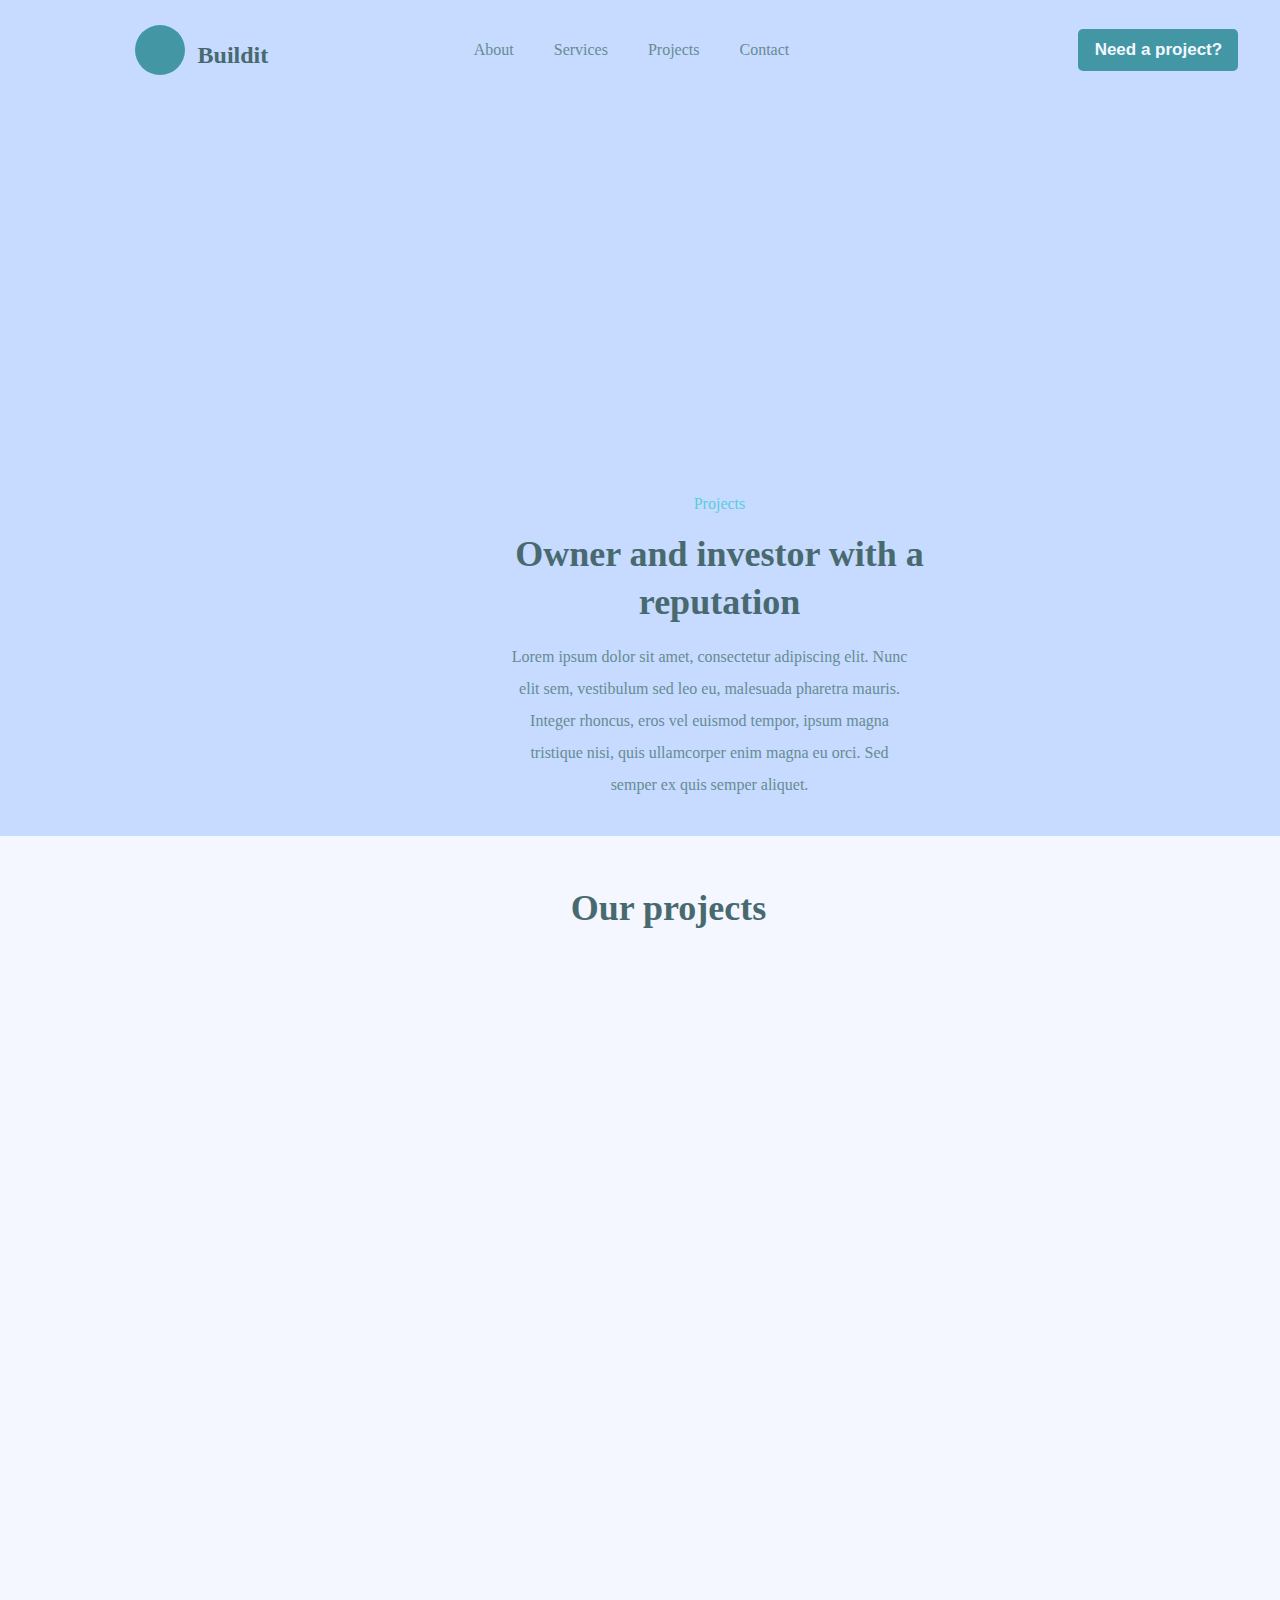
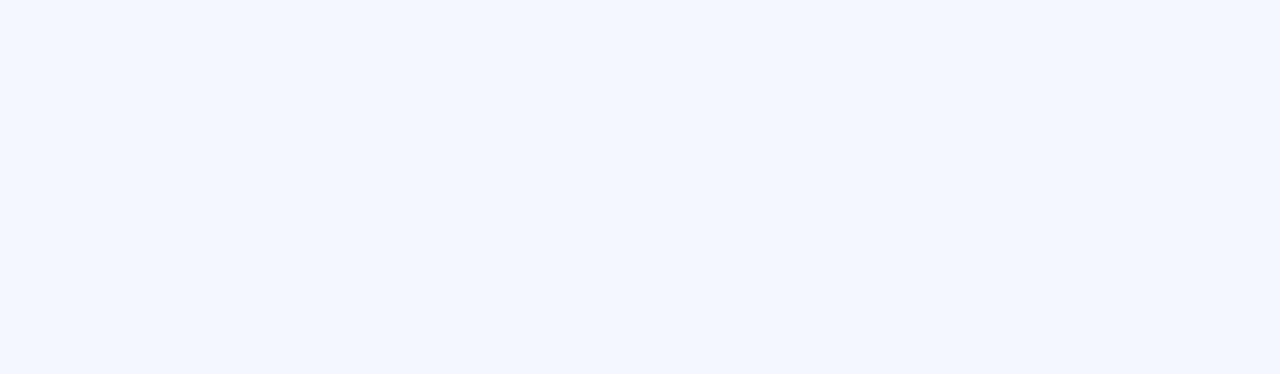
==== web-site1/projects.html @ 422b22b0 "mynewcommit" ====
<!DOCTYPE html>
<html lang="en">

<head>
    <meta charset="UTF-8">
    <meta http-equiv="X-UA-Compatible" content="IE=edge">
    <meta name="viewport" content="width=device-width, initial-scale=1.0">
    <title>projects</title>
    <link rel="stylesheet" href="style.css">
</head>



<body>



    <div class="bg2">
        <div class="bg3">
            
        </div>
        <header class="header2">
            <div class="logo">
                <div class="ball">
                    <h2>Buildit</h2>
                </div>
            </div>
            <nav>
                <ul>

                    <li><a href="./index.html">About</a></li>
                    <li><a href="#">Services</a></li>
                    <li><a href="#">Projects</a></li>
                    <li><a href="#">Contact</a></li>
                </ul>
            </nav>
            <button>
                <a href="#">
                    <h3>Need a project?</h3>
                </a>
            </button>
        </header>
        <div class="Hero2">
            <div class="imag2">

            </div>
        </div>

        <div class="text2">
            <h3>Projects</h3>
            
            <h2>Owner and investor with a <br> reputation</h2>
            <p>
                Lorem ipsum dolor sit amet, consectetur adipiscing elit. Nunc <br> elit sem,
                 vestibulum sed leo eu, malesuada pharetra mauris. <br> Integer  rhoncus, eros vel 
                 euismod tempor, ipsum magna <br> tristique nisi, quis 
                ullamcorper enim magna eu orci.  Sed <br>  semper ex quis semper aliquet.
            </p>
        </div>   
        <div class="bg6">
          <div class="projects">
            <h2>Our projects</h2>
          </div>
        </div>
    </div>







    <script src="./script.js"></script>
</body>

</html>
---- web-site1/style.css ----
*{ 
  margin: 0;
  padding: 0;
  box-sizing: border-box; 
  font-family: "poppins" sans-serif;
  list-style: none;
  text-decoration: none;
}

.bg{
 background: linear-gradient(42.43deg, #C6DBFF 0%, #E1EBFA 52.25%);
 width: 1440px;
height: 869px;
left: 1px;

}
header{
 height: 100px;
  background: white;
  display: flex;
  justify-content: space-around;
  align-items: center;
  background: linear-gradient(42.43deg, #C6DBFF 0%, #E1EBFA 52.25%);
 

}
.ball{
 width: 50px;
 height: 50px;
 background-color:rgba(67, 151, 164, 1) ;
 border-radius: 100%;
  padding: 8px;
  
  

}

.ball h2{
 margin: auto 55px;
  color:  rgba(72, 106, 111, 1);
  font-size: 24px;
  font-weight: 700;
  line-height: 44px;
  cursor: pointer;background: linear-gradient(42.43deg, #C6DBFF 0%, #E1EBFA 52.25%);

  

} 

ul{
 display: flex;
}

ul li a{
 
 padding: 0 20px;
 color:  rgba(103, 140, 146, 1);
 font-weight: 500;
 font-size: 16px;
 line-height: 32px;
 
 
 
}

header button{
  background: linear-gradient(0deg, #4397A4, #4397A4),
linear-gradient(104.26deg, rgba(67, 151, 164, 0.2) 0.88%, rgba(91, 204, 222, 0.2) 99.89%);
width:  160px;
height:  42px;
border-radius: 5px;
border: none;
cursor: pointer;
margin-right: 66px;

}


header button h3{
 
font-size: 17px;
font-weight: 700;
color: rgba(244, 247, 255, 1);
line-height: 22px;

}

.Hero{
 display: block;
 width:  200px;
height:  229px;
top: 44px;
left: 120px;
padding: 20px;
gap: 60px;

}



.Hero .imags .img-1 {
 width: 400px;
 height: 420px;
 border-radius: 20px;
 margin-top: 10px;
 margin-left: 70px;
   

 

}

.Hero .imags .img-2{
 position: absolute;
 width: 220px;
 height: 285px;
 top: 278px;
 left: 392px;
 margin-top: 200px;
 border-radius: 20px;
 
}

.imags{
 margin-top: 100px;
}

.text{
 width: 570px;
 height: 432px;
 margin: auto 650px;
 position: absolute;
 
 
}
.text h3{
 height: 32px;
 font-weight: 500;
 font-size: 16px;
 line-height: 23px;
 color: rgba(91, 204, 222, 1);

}

.text h2{
 
 font-weight: 700;
 font-size: 36px;
 line-height: 48px;
 color: rgba(72, 106, 111, 1);
 margin-top: 10px;
 

 
 
}

.text p {
 width: 480px;
 height: 224px;
 font-weight: 500;
 font-size: 16px;
 line-height: 32px;
 color: rgba(103, 140, 146, 1);
 margin-top: 15px;
 
 
}



.bg4{
  width: 1440px;
height: 270px;
top: 869px;
left: 1px;
background-color: #fff;


}

.logos .logo5{
  margin-right: 90px;
  
}

.bg5{
  width: 1440px;
height: 1738px;
top: 1738px;
left: 1px;
background: rgba(225, 235, 250, 1);

}

.team{
  width:  (200px);
height:  (524px);
top: 1821px;
left: 120px;
gap: 40px;

}





.texts{
  width: 507px;
  height: 84px;
  gap: 4px;
  margin: auto;
  margin-top: 10px;
  
}

.texts h3{
  font-weight: 500;
  font-size: 16px;
  line-height: 80px;
  text-align: center;
  color: rgba(91, 204, 222, 1);

    
}

.texts  h2{
  font-weight: 700;
  font-size: 36px;
  line-height: 30px;
  text-align: center ; 
 color: rgba(72, 106, 111, 1);
}


.cards{
  width:  (1,200px);
height: (1,170px);
margin-top: 120px;                                                                    


}

.cards .row{
  display: flex;
  justify-content: center;
  width:  (1,020px);
height:  (390px);
padding: 20px;
gap: 40px;

}

.card1{
  width: 300px;
  height: 350px;
  box-shadow: 0px 30px 60px 0px rgba(59, 130, 246, 0.25);

}

.img-card1{
  width: 300px;
  height: 260px;
  top: 3px;
  border-radius: 5px 5px 0px 0px;
}

.card2{
  width: 300px;
  height: 350px;
  box-shadow: 0px 30px 60px 0px rgba(59, 130, 246, 0.25);

}

.img-card2{
  width: 300px;
  height: 260px;
  top: 3px;
  border-radius: 5px 5px 0px 0px
}


.card3{
  width: 300px;
  height: 350px;
  box-shadow: 0px 30px 60px 0px rgba(59, 130, 246, 0.25);
}


.img-card3{
  width: 300px;
  height: 260px;
  top: 3px;
  border-radius: 5px 5px 0px;
}

.text-card1{
  width: 300px;
  height: 87px;
  top: 263px;
  padding: 20px;
  gap: 5px;
}

.text-card1 h3{
  width: 214px;
  height: 20px;
  font-weight: 700;
  font-size: 16px;
  line-height: 22px;
  color: rgba(72, 106, 111, 1);
}

.text-card1  h4 {
  width: 260px;
  height: 20px;
  font-weight: 500px;
  font-size: 16px;
  line-height: 32px; 
  color: rgba(103, 140, 146, 1);
}

.text-card2{
  width: 300px;
  height: 87px;
  top: 263px;
  padding: 20px;
  gap: 5px;

}

.text-card2 h3{
  width: 214px;
  height: 20px;
  font-weight: 700;
  font-size: 16px;
  line-height: 22px;
  color: rgba(72, 106, 111, 1);
}

.text-card2 h4{
  width: 260px;
  height: 20px;
  font-weight: 500;
  font-size: 16px;
  line-height: 32px;
  color:rgba(103, 140, 146, 1);
}

.text-card3{
  width: 300px;
  height: 87px;
  top: 265px;
  padding: 20px;
  gap: 5px;
}

.text-card3 h3{
  width: 214px;
  height: 20px;
  font-weight: 700;
  font-size: 16px;
  line-height: 22px;
  color:  rgba(72, 106, 111, 1);

}

.text-card3 h4{
  width: 260px;
  height: 20px;
  font-weight: 500px;
  font-size: 16px;
  line-height: 32px;
  color: rgba(103, 140, 146, 1);
}




.cards .row2{
  display: flex;
  justify-content: center;
  width:  (1,020px);
height:  (390px);
padding: 20px;
gap: 40px;

}


.card4{
  width: 300px;
height: 350px;
box-shadow: 0px 30px 60px 0px rgba(59, 130, 246, 0.25);


}

.img-card4{
  width: 300px;
  height: 260px;
  top: 3px;
  border-radius: 5px 5px 0px 0px;  

  
}

.text-card4 h3{
width: 214px;
height: 20px;
font-weight: 700;
font-size: 16px;
 line-height: 22px;
 color: rgba(72, 106, 111, 1);
 padding: 10px;
}


.text-card4 h4{
  width: 260px; 
  height: 20px;
  font-weight: 500;
  font-size: 16px;
  line-height: 32px;
  color:rgba(103, 140, 146, 1) ;
  padding: 10px;
}


.card5{
  width: 300px;
  height: 350px;
  box-shadow: 0px 30px 60px 0px rgba(59, 130, 246, 0.25);

}

.img-card5{
  width: 300px;
  height: 260px;
  top: 3px;
  border-radius: 5px 5px 0px 0px;
}

.text-card5 h3{
  width: 214px;
  height: 20px;
  font-weight: 700;
  font-size: 16px;
  line-height: 22px;
    color: rgba(72, 106, 111, 1);
    padding: 10px;

}


.text-card5 h4{
  width: 260px;
  height: 20px;
  font-weight: 500;
  font-size: 16px;
  line-height: 32px;
  color: rgba(103, 140, 146, 1);
  padding: 10px;
}


.card6{
  width: 300px;
  height: 350px;
  box-shadow: 0px 30px 60px 0px rgba(59, 130, 246, 0.25);

}



.img-card6{
  width: 300px;
  height: 260px;
  top: 3px;
  border-radius: 5px 5px 0px 0px;  

  
}


.text-card6 h3{
  width: 214px;
  height: 20px;
  font-weight: 700;
  font-size: 16px;
  line-height: 22px;
    color: rgba(72, 106, 111, 1);
    padding: 10px;
}

.text-card6 h4{
  width: 260px;
  height: 20px;
  font-weight: 500;
  font-size: 16px;
  line-height: 32px;
  color: rgba(103, 140, 146, 1);
  padding: 10px
}






.row3{
  display: flex;
  justify-content: center;
  width: (700px);
height:  (690px);
padding: 20px;
gap: 40px;

}


.card7{
  width: 300px;
  height: 350px;
  box-shadow: 0px 30px 60px 0px rgba(59, 130, 246, 0.25);

}


.img-card7{
  width: 300px;
  height: 260px;
  top: 3px;
  border-radius: 5px 5px 0px 0px;  

}

.text-card7 h3{

width: 214px;
  height: 20px;
  font-weight: 700;
  font-size: 16px;
  line-height: 22px;
    color: rgba(72, 106, 111, 1);
    padding: 10px;
}

.text-card7 h4{
  width: 260px;
  height: 20px;
  font-weight: 500;
  font-size: 16px;
  line-height: 32px;
  color: rgba(103, 140, 146, 1);
  padding: 10px
}



.card8{
  width: 300px;
  height: 350px;
  box-shadow: 0px 30px 60px 0px rgba(59, 130, 246, 0.25);

}

.img-card8{
  width: 300px;
  height: 260px;
  top: 3px;
  border-radius: 5px 5px 0px 0px; 
}

.text-card8 h3{
  width: 214px;
  height: 20px;
  font-weight: 700;
  font-size: 16px;
  line-height: 22px;
    color: rgba(72, 106, 111, 1);
    padding: 10px;
}

.text-card8 h4{
  width: 260px;
  height: 20px;
  font-weight: 500;
  font-size: 16px;
  line-height: 32px;
  color: rgba(103, 140, 146, 1);
  padding: 10px
}


.card9{
  width: 300px;
  height: 350px;
  box-shadow: 0px 30px 60px 0px rgba(59, 130, 246, 0.25);

}

.img-card9{
  width: 300px;
  height: 260px;
  top: 3px;
  border-radius: 5px 5px 0px 0px; 
}


.text-card9{
  width:  (300px);
height:  (87px);
top: 263px;
padding: 20px;
gap: 5px;

}

.text-card9 h3{
  width: 214px;
  height: 20px;
  font-weight: 700;
  font-size: 16px;
  line-height: 22px;
    color: rgba(72, 106, 111, 1);
    

}

.text-card9 h4{
  width: 260px;
  height: 20px;
  font-weight: 500;
  font-size: 16px;
  line-height: 32px;
  color: rgba(103, 140, 146, 1);
 
}


.cat{
  width: 1200px;
  height: 190px;

}


.text-cat h2{
  width: 680px;
  height: 48px;
  top: 77px;
  font-weight: 700;
  font-size: 36px;
  line-height: 280px;
  color: rgba(72, 106, 111, 1);
  margin-left: 47px;
 
  
}

.buttons{
  display: flex ;
  justify-content: flex-end;
  text-align: center;
  margin-top: 20px;
 cursor: pointer;
  
}

.line{
  width: 1200px;
  height: 1px;
  margin-left: 30px;
  opacity: 80%;
  background: rgba(103, 140, 146, 1);
}


.btn1{
  width: 240px;
  height: 52px;
  background: rgba(67, 151, 164, 1);
  border-radius: 3px;
  border: none;
  margin-top: 50px;
  cursor: pointer;


}

.btn1 h3{
  width: 229px;
  height: 22px;
  font-weight: 700;
  font-size: 16px;
  line-height: 22px;
  text-align: center;
   color: #fff;

}





.btn2{
  width: 181px;
  height: 52px;
  border-radius: 3px;
  border: none;
  background:rgba(198, 219, 255, 1) ;
  margin: 30px;
  margin-top: 50px;
  cursor: pointer;
 
}

.btn2 h3{
  width: 42px;
  height: 22px;
  font-weight: 700;
  font-size: 16px;
color: rgba(72, 106, 111, 1);

 margin: auto ;
  
}

.line2{
  width: 1200px;
  top: 189px;
  height: 1px;
  opacity: 80%;
  background: rgba(103, 140, 146, 1);
  margin-left: 30px;
  margin-top: 181px;
}



footer{
  width: 1200px;
  height: 256px;
  top: 3565px;
  left: 120px;
}



.text-inputs{
  width: 1440px;
  height: 434px;
  background: linear-gradient(0deg, #486A6F, #486A6F),
  linear-gradient(84.81deg, rgba(72, 106, 111, 0.2) 0%, rgba(67, 151, 164, 0.2) 100%);
  
}

.text-input1{
  width: 155px;
  height: 44px;
 text-align: left;
  font-size: 24px;
  font-weight: 700;
  line-height: 192px;
  color: rgba(244, 247, 255, 1);
  margin-left: 90px;
}


.button-container{

  display: flex;
  justify-content: center;
  align-items: center;
  width: 140px;
  height: 167px;
  top: 158px;
  left: 349px;
  gap: 20px;

  
}

.button-container .button1{

  width: 40px;
  height: 40px;
  border-radius: 6px;
  background: rgba(103, 140, 146, 1);
  border: none;
  margin-top: 190px;
  margin-left: 204px;
  cursor: pointer;
 

  

  
}


.button-container .button2{
  width: 40px;
  height: 40px;
  border-radius: 6px;
  background: rgba(103, 140, 146, 1);
  border: none;
  margin-top: 184px;
  cursor: pointer;
 
  

  
}


.button-card{
  width: 42px;
  height: 1px;
  top: 8px;
  left: 8px;
  line-height: 25px;
  padding-left: 12px;
 
  

}

.vector1-card1 {
  width: 20px;
  height: 20px;
  top: 2px;
  left: 2px;
  border-radius: 2px;
 
  
 
}


.vector2-card1{
  width: 0.01px;
top: 6.5px;
left: 17.5px;
line-height: 10px;
  
}

.button-card .vector3{
 
top: 6.5px;
left: 17.5px;
border: 2px;
margin-bottom: 6px;
margin-right: 7px;
margin-top: 4px;



}


.Container{
  width: 24px;
  height: 24px;
  top: 8px;
  left: 8px;
 
}


.vector-button2{
 width: 11px;
  height: 20px;
  border-radius: 2px;
  margin-left: 12px;
  margin-top: 10px;
  margin-right: 71px;
}


.text-input-container{
  width: 852px;
  height: 216px;
  margin: auto 100px;
  margin-left: 40px;
  margin-top: 60px;
  

}

.text-input2{
  width: 852px;
  height: 178px;
  top: 38px;
  left: 347px;
  display: flex;
  justify-content: space-between;
 
  
  
 
}


.text-input2 a{
  color: rgba(244, 247, 255, 1);
     text-align: center;
} 

.paraghrap-container1 {
  width: 248px;
  height: 178px;
  top: 38px;
  left: 951px;

}

.paraghrap-container1 p a{
  width: 68px;
  height: 32px;
  font-weight: 500;
  font-size: 16px;
  line-height: 32px;
  color: rgba(244, 247, 255, 1);
}

.paraghrap-container2{
  width: 124px;
  height: 108px;
  top: 38px;
  left: 695px;
  margin-left: 32px;

}


.paraghrap-container2 p a{
  width: 68px;
  height: 32px;
  font-weight: 500;
  font-size: 16px;
  line-height: 32px;
  color: rgba(244, 247, 255, 1);
}


.paraghrap-container3{
  width: 248px;
  height: 178px;
  top: 38px;
  left: 951px;
  margin-left: 103px;


}

.paraghrap-container3 p a{
  width: 248px;
  height: 64px;
  font-weight: 500;
  font-size: 16px;
  line-height: 32px;
}

.paraghrap-container3  h3{
  width: 248px;
  height: 64px;
  font-weight: 500;
  font-size: 16px;
  line-height: 32px;
  margin-top: 50px;
   
}

.text-devlop h3{
  width: 290px;
  height: 160px;
  top: 52px;
  font-weight: 500;
  font-size: 16px;
  line-height: 126px;
  color: rgba(244, 247, 255, 1);
  text-align: left;
  margin-left: 6px;
}   






/*projects*/




 
 
.bg2{

  
  background-image: url(file:///home/ero/web-site-works3/web-site1/folder-img/Bg.png) ;
  background-repeat: no-repeat;
 background-color: rgba(198, 219, 255, 1);
 opacity: 1.11;

  background-size: contain;
  


  width: 1439px;
  height: 869px;
  left: 1px;


 color: #C6DBFF;


  
 
}

.text2{
  width: 540px;
  height: 368px;
  padding: 20px;
  line-height: 48px;
  text-align: center;
  color: #486A6F;
  font-weight: 700;
  margin: auto;
}

.text2 h3{
  width: 500px;
  height: 32px;
  font-size: 16px;
  font-weight: 500;
  line-height: 32px;
  text-align: center;
  color: rgba(91, 204, 222, 1);
}

.text2 h2{
  width: 500px;
  height: 96px;
  font-size: 36px;
  font-weight: 700;
  line-height: 48px;
  text-align: center;
  margin-top: 10px;
}

.text2 p{
  width: 480px;
  height: 180px;
  font-weight: 500;
  font-size: 16px;
  line-height: 32px;
  text-align: center;
  color: rgba(103, 140, 146, 1);
  margin-top: 15px;
}
.header2{
  background: none;
  
}

.bg6{
  width: 1440px;
  height: 1138px;
  background: rgba(244, 247, 255, 1);


}


.projects{
  width:  (1,020px);
  height:  (1,860px);
  top: 947px;
  left: 208px;
  gap: 40px;
  
}


.projects  h2 {
  width: 507px;
  height: 48px;
  font-weight: 700;
  font-size: 36px;
  line-height: 144px;
  text-align: center;
  color: rgba(72, 106, 111, 1);
   margin-top: 30px;
   margin: auto 415px;
}

.Hero2{
  width:  200px;
height:  368px;
gap: 52px;

}
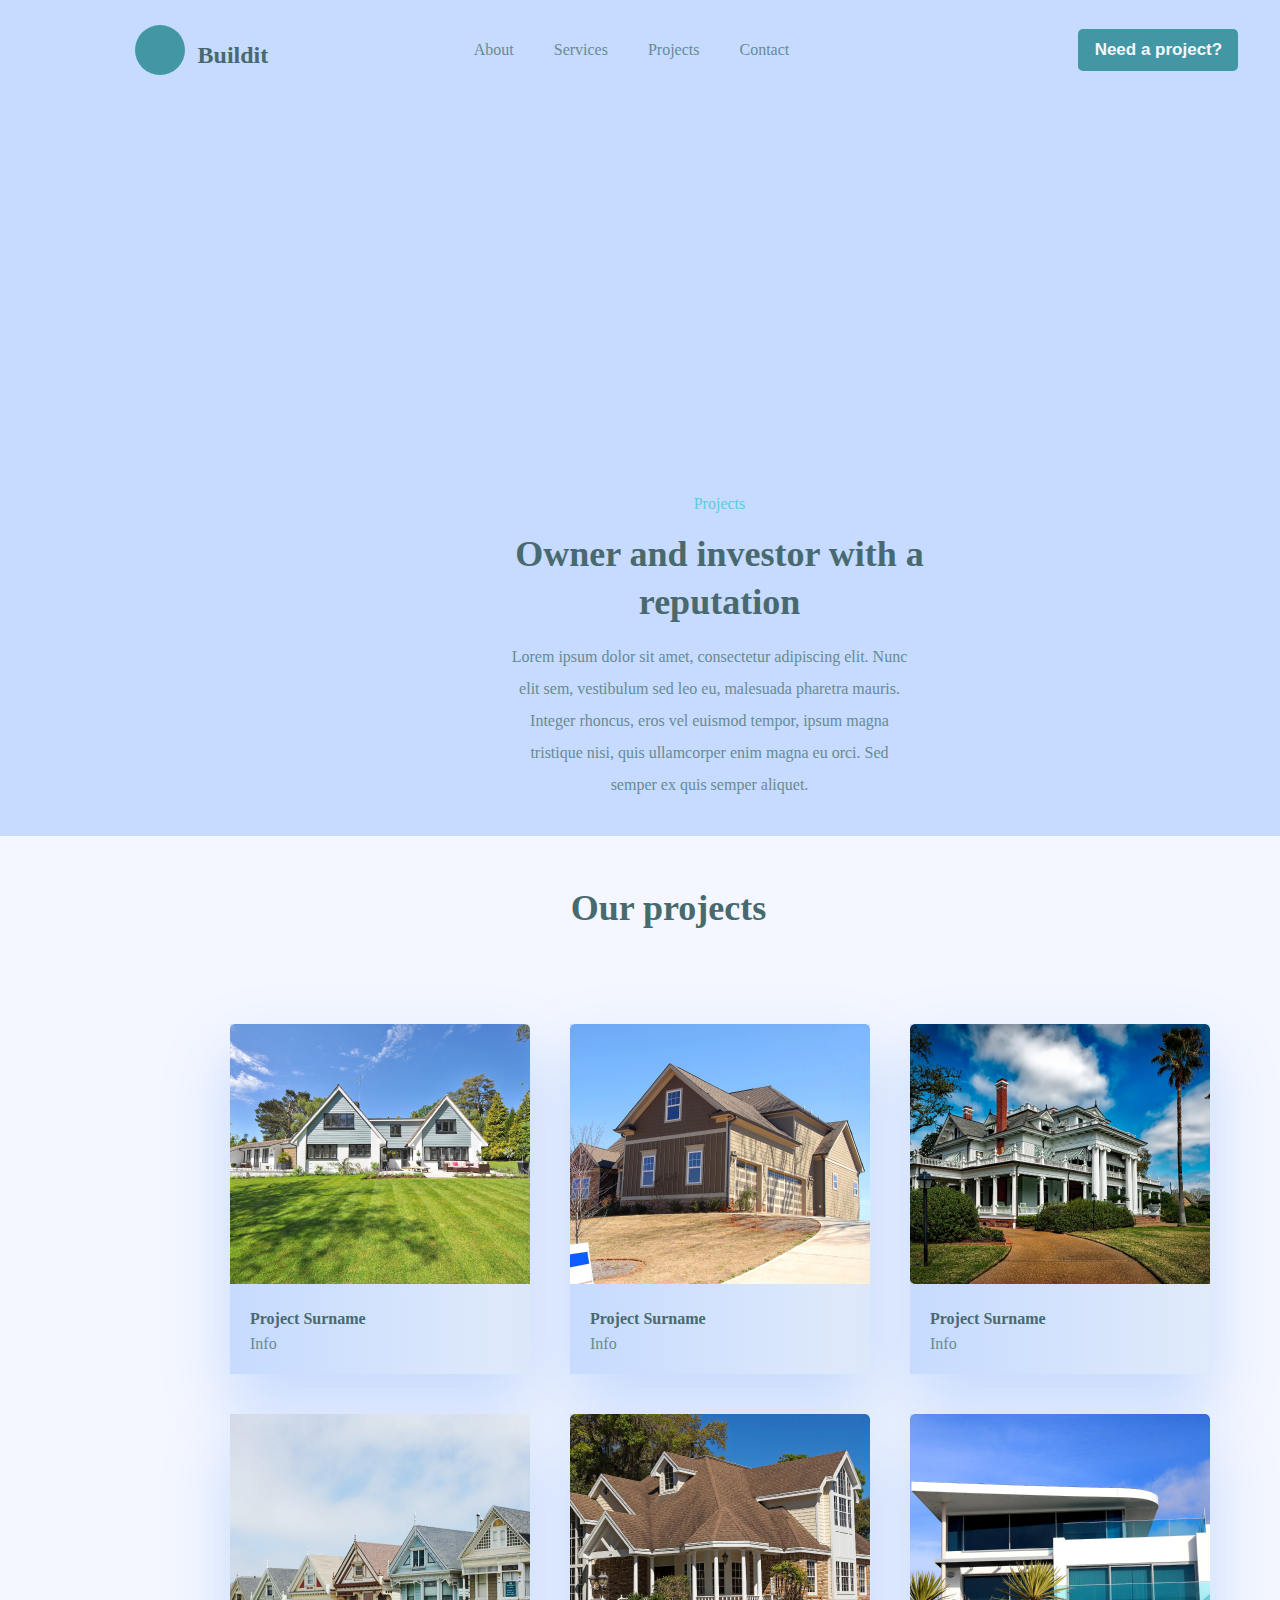
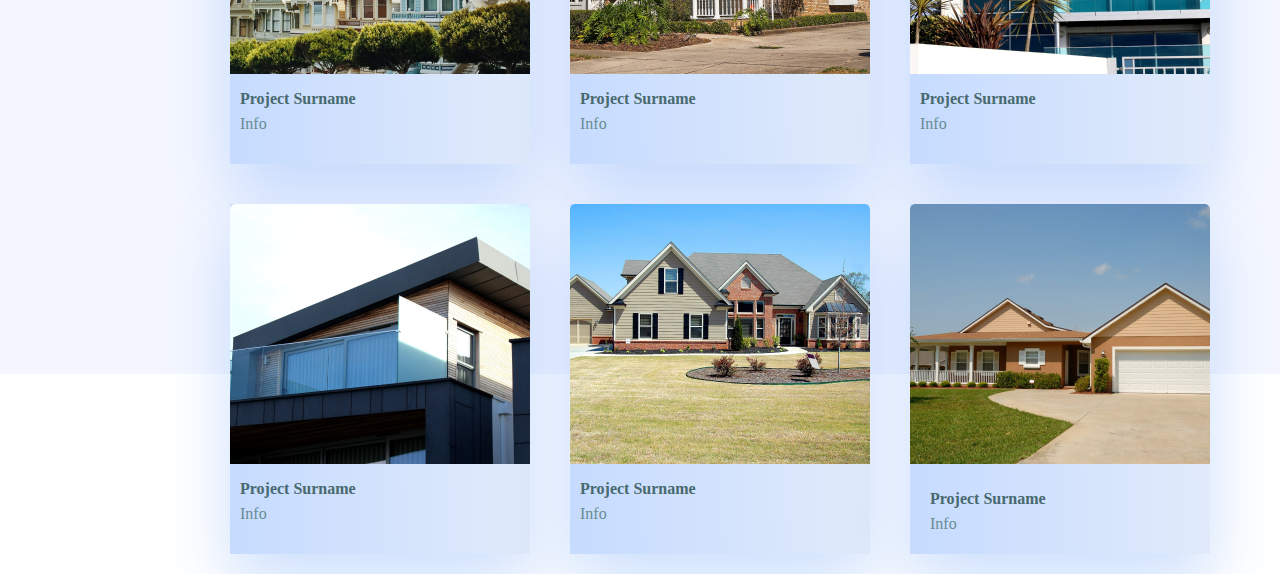
==== commit e9927aea: "mynewcommit" ====
--- a/web-site1/projects.html
+++ b/web-site1/projects.html
@@ -60,6 +60,124 @@
         <div class="bg6">
           <div class="projects">
             <h2>Our projects</h2>
+            <div class="cards">
+                <div class="row">
+                    <div class="card1">
+                        <img src="./folder-img/Photo (9).png" alt="img" class="img-card1">
+            
+                        <div class="text-card1">
+                            <h3>Project Surname</h3>
+                            <p>
+                            <h4>Info</h4>
+                            </p>
+            
+                        </div>
+            
+                    </div>
+            
+            
+                    <div class="card2">
+                        <img src="./folder-img/Photo (10).png" alt="img" class="img-card2">
+            
+                        <div class="text-card2">
+                            <h3>Project Surname</h3>
+            
+                            <p>
+                            <h4>Info</h4>
+                            </p>
+                        </div>
+                    </div>
+            
+                    <div class="card3">
+                        <img src="./folder-img/Photo (11).png" alt="img" class="img-card3">
+            
+                        <div class="text-card3">
+                            <h3>Project Surname</h3>
+                            <p>
+                            <h4>Info</h4>
+                            </p>
+                        </div>
+            
+                    </div>
+            
+            
+            
+                </div>
+                <div class="row2">
+                    <div class="card4">
+                        <img src="./folder-img/Photo (12).png" alt="img" class="img-card4">
+                        <div class="text-card4">
+                            <h3>Project Surname</h3>
+            
+                            <p>
+                            <h4>Info</h4>
+                            </p>
+                        </div>
+            
+                    </div>
+                    <div class="card5">
+                        <img src="./folder-img/Photo (13).png" alt="img" class="img-card5">
+                        <div class="text-card5">
+                            <h3>Project Surname</h3>
+                            <p>
+                            <h4>Info</h4>
+            
+                            </p>
+                        </div>
+                    </div>
+                    <div class="card6">
+                        <img src="./folder-img/Photo (14).png" alt="img" class="img-card6">
+            
+                        <div class="text-card6">
+                            <h3>Project Surname</h3>
+                            <p>
+                            <h4>Info</h4>
+                            </p>
+                        </div>
+            
+                    </div>
+            
+            
+            
+                </div>
+                <div class="row3">
+            
+                    <div class="card7">
+                        <img src="./folder-img/Photo (15).png" alt="img" class="img-card7">
+                        <div class="text-card7">
+                            <h3>Project Surname</h3>
+                            <p>
+                            <h4>Info</h4>
+                            </p>
+            
+                        </div>
+            
+                    </div>
+                    <div class="card8">
+                        <img src="./folder-img/Photo (16).png" alt="img" class="img-card8">
+                        <div class="text-card8">
+                            <h3>Project Surname</h3>
+                            <p>
+                            <h4>Info</h4>
+            
+                            </p>
+                        </div>
+            
+            
+                    </div>
+            
+                    <div class="card9">
+                        <img src="./folder-img/Photo (17).png" alt="img" class="img-card9">
+            
+                        <div class="text-card9">
+                            <h3>Project Surname</h3>
+                            <p>
+                            <h4>Info</h4>
+                            </p>
+                        </div>
+                    </div>
+                </div>
+
           </div>
         </div>
     </div>
--- a/web-site1/style.css
+++ b/web-site1/style.css
@@ -1023,6 +1023,8 @@
  
 }
 
+
+
 .text2{
   width: 540px;
   height: 368px;
@@ -1080,10 +1082,11 @@
 
 .projects{
   width:  (1,020px);
-  height:  (1,860px);
-  top: 947px;
-  left: 208px;
-  gap: 40px;
+height:  (1,860px);
+top: 947px;
+left: 208px;
+gap: 40px
+
   
 }
 
@@ -1105,4 +1108,242 @@
 height:  368px;
 gap: 52px;
 
+}
+
+.card1{
+  width: 300px;
+  height: 350px;
+  background: linear-gradient(88.65deg, #C6DBFF 0%, #E1EBFA 100%);
+  box-shadow: 0px 30px 60px 0px rgba(59, 130, 246, 0.25);
+
+
+}
+
+
+.text-card1 h3{
+  width: 214px;
+  height: 20px;
+  font-weight: 700;
+  font-size: 16px;
+  line-height: 22px;
+  color: rgba(72, 106, 111, 1);
+}
+
+.text-card1 h4{
+  width: 260px;
+  height: 20px;
+  font-weight: 500;
+  font-size: 16px;
+  line-height: 32px;
+  color: rgba(103, 140, 146, 1);
+}
+
+.card2{
+  width: 300px;
+  height: 350px;
+  background: linear-gradient(88.65deg, #C6DBFF 0%, #E1EBFA 100%);
+  box-shadow: 0px 30px 60px 0px rgba(59, 130, 246, 0.25);
+
+}
+
+.text-card2 h3{
+  width: 214px;
+  height: 20px;
+  font-weight: 700;
+  font-size: 16px;
+  line-height: 22px;
+  color: rgba(72, 106, 111, 1);
+
+
+}
+
+.text-card2 h4{
+  width: 260px;
+  height: 20px;
+  font-weight: 500;
+  font-size: 16px;
+  line-height: 32px;
+  color: rgba(103, 140, 146, 1);
+}
+
+.card3{
+  width: 300px;
+  height: 350px;
+  background: linear-gradient(88.65deg, #C6DBFF 0%, #E1EBFA 100%);
+  box-shadow: 0px 30px 60px 0px rgba(59, 130, 246, 0.25);
+
+
+}
+
+.text-card3 h3{
+  width: 214px;
+  height: 20px;
+  font-weight: 700;
+  font-size: 16px;
+  line-height: 22px;
+  color: rgba(72, 106, 111, 1);
+
+}
+
+.text-card3 h4{
+  width: 260px;
+  height: 20px;
+  font-weight: 500;
+  font-size: 16px;
+  line-height: 32px;
+  color: rgba(103, 140, 146, 1);
+}
+
+.card4{
+  width: 300px;
+  height: 350px;
+  background: linear-gradient(88.65deg, #C6DBFF 0%, #E1EBFA 100%);
+  box-shadow: 0px 30px 60px 0px rgba(59, 130, 246, 0.25);
+
+}
+
+.text-card4 h3{
+  width: 214px;
+  height: 20px;
+  font-weight: 700;
+  font-size: 16px;
+  line-height: 22px;
+  color: rgba(72, 106, 111, 1);
+
+}
+
+.text-card4 h4 {
+  width: 260px;
+  height: 20px;
+  font-weight: 500;
+  font-size: 16px;
+  line-height: 32px;
+  color: rgba(103, 140, 146, 1);
+}
+
+.card5{
+  width: 300px;
+  height: 350px;
+  background: linear-gradient(88.65deg, #C6DBFF 0%, #E1EBFA 100%);
+  box-shadow: 0px 30px 60px 0px rgba(59, 130, 246, 0.25);
+
+}
+
+.text-card5 h3{
+  width: 214px;
+  height: 20px;
+  font-weight: 700;
+  font-size: 16px;
+  line-height: 22px;
+  color: rgba(72, 106, 111, 1);
+}
+
+.text-card5 h4{
+  width: 260px;
+  height: 20px;
+  font-weight: 500;
+  font-size: 16px;
+  line-height: 32px;
+  color: rgba(103, 140, 146, 1);
+}
+
+.card6{
+  width: 300px;
+  height: 350px;
+  background: linear-gradient(88.65deg, #C6DBFF 0%, #E1EBFA 100%);
+  box-shadow: 0px 30px 60px 0px rgba(59, 130, 246, 0.25);
+}
+
+.text-card6 h3{
+  width: 214px;
+  height: 20px;
+  font-weight: 700;
+  font-size: 16px;
+  line-height: 22px;
+  color: rgba(72, 106, 111, 1);
+}
+
+.text-card6 h4{
+  width: 260px;
+  height: 20px;
+  font-weight: 500;
+  font-size: 16px;
+  line-height: 32px;
+  color: rgba(103, 140, 146, 1);
+}
+
+.card7{
+  width: 300px;
+  height: 350px;
+  background: linear-gradient(88.65deg, #C6DBFF 0%, #E1EBFA 100%);
+  box-shadow: 0px 30px 60px 0px rgba(59, 130, 246, 0.25);
+}
+
+.text-card7 h3{
+  width: 214px;
+  height: 20px;
+  font-weight: 700;
+  font-size: 16px;
+  line-height: 22px;
+  color: rgba(72, 106, 111, 1);
+}
+
+.text-card7 h4{
+  width: 260px;
+  height: 20px;
+  font-weight: 500;
+  font-size: 16px;
+  line-height: 32px;
+  color: rgba(103, 140, 146, 1);
+}
+
+.card8{
+  width: 300px;
+  height: 350px;
+  background: linear-gradient(88.65deg, #C6DBFF 0%, #E1EBFA 100%);
+  box-shadow: 0px 30px 60px 0px rgba(59, 130, 246, 0.25);
+}
+
+.text-card8 h3{
+  width: 214px;
+  height: 20px;
+  font-weight: 700;
+  font-size: 16px;
+  line-height: 22px;
+  color: rgba(72, 106, 111, 1);
+}
+
+
+.text-card8 h4{
+  width: 260px;
+  height: 20px;
+  font-weight: 500;
+  font-size: 16px;
+  line-height: 32px;
+  color: rgba(103, 140, 146, 1);
+}
+
+.card9{
+  width: 300px;
+  height: 350px;
+  background: linear-gradient(88.65deg, #C6DBFF 0%, #E1EBFA 100%);
+  box-shadow: 0px 30px 60px 0px rgba(59, 130, 246, 0.25);
+}
+
+.text-card8 h3{
+  width: 214px;
+  height: 20px;
+  font-weight: 700;
+  font-size: 16px;
+  line-height: 22px;
+  color: rgba(72, 106, 111, 1);
+}
+
+.text-card8 h4{
+  width: 260px;
+  height: 20px;
+  font-weight: 500;
+  font-size: 16px;
+  line-height: 32px;
+  color: rgba(103, 140, 146, 1);
 }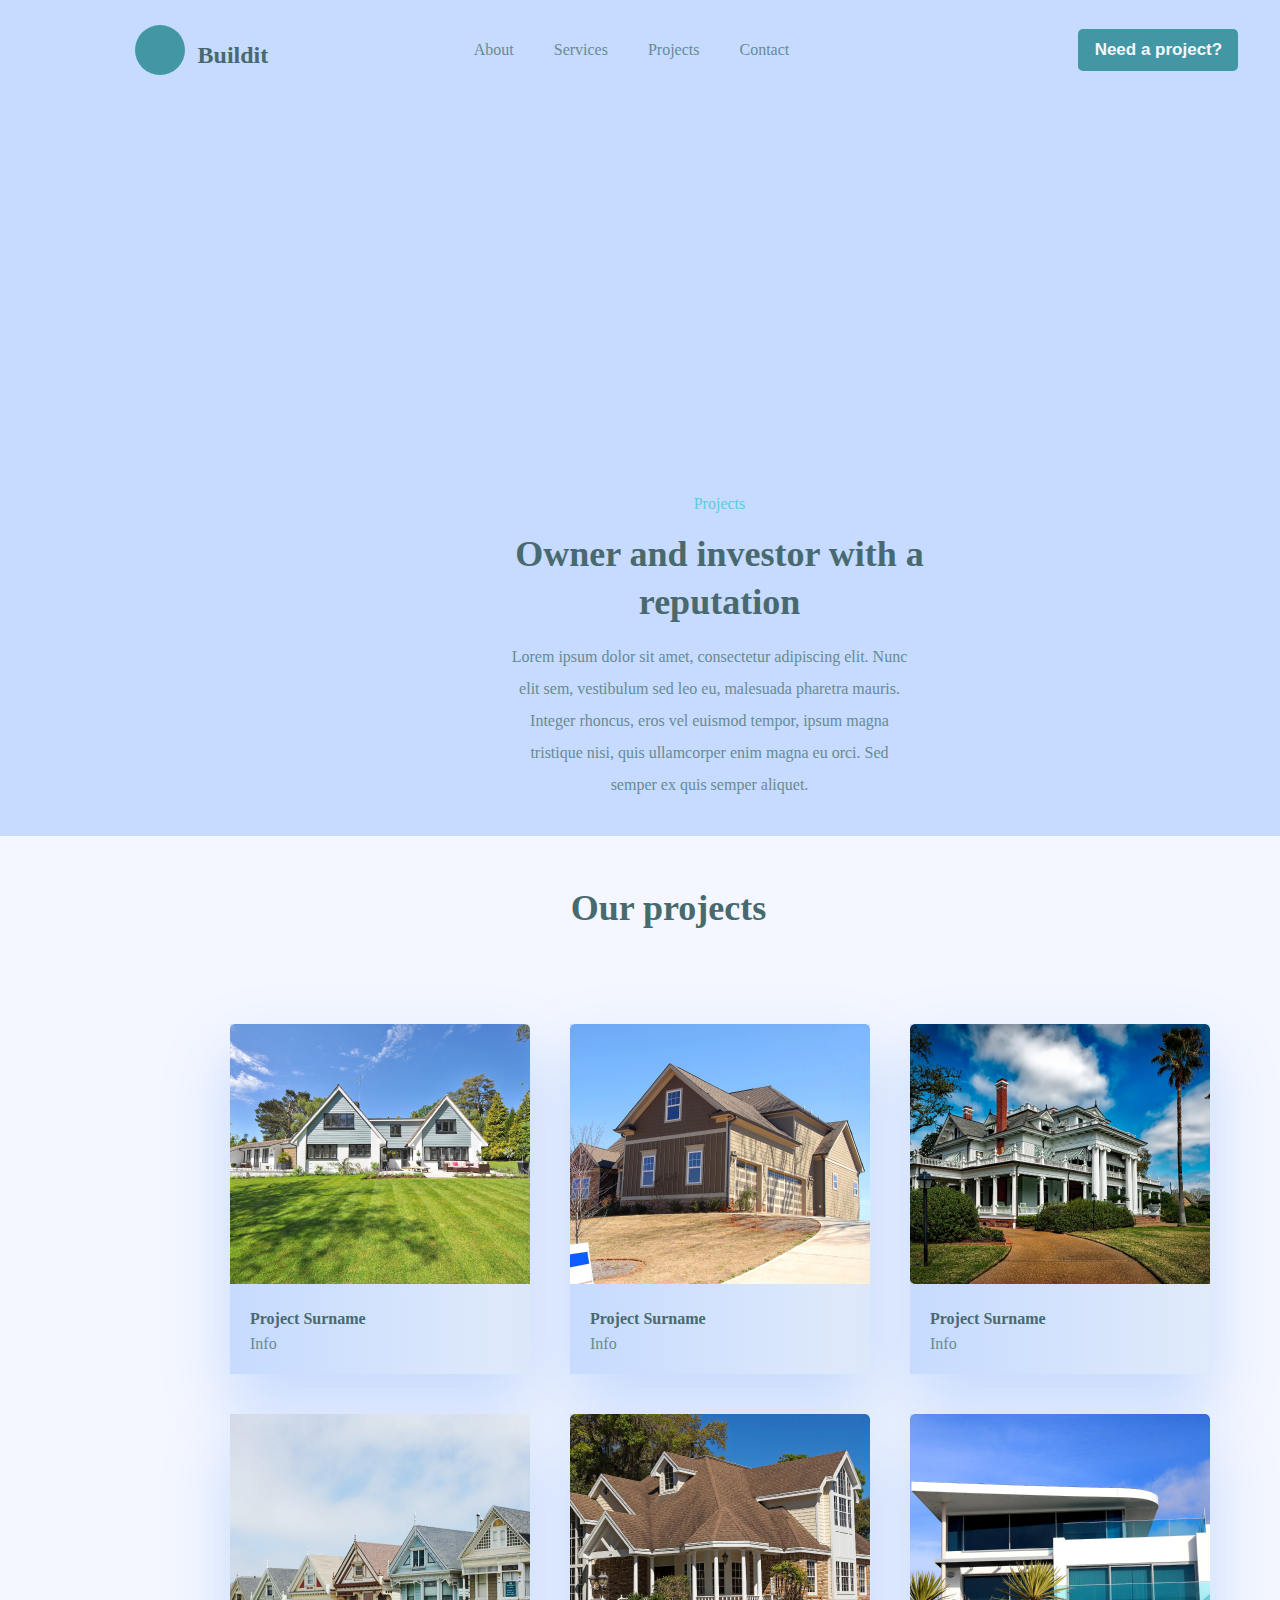
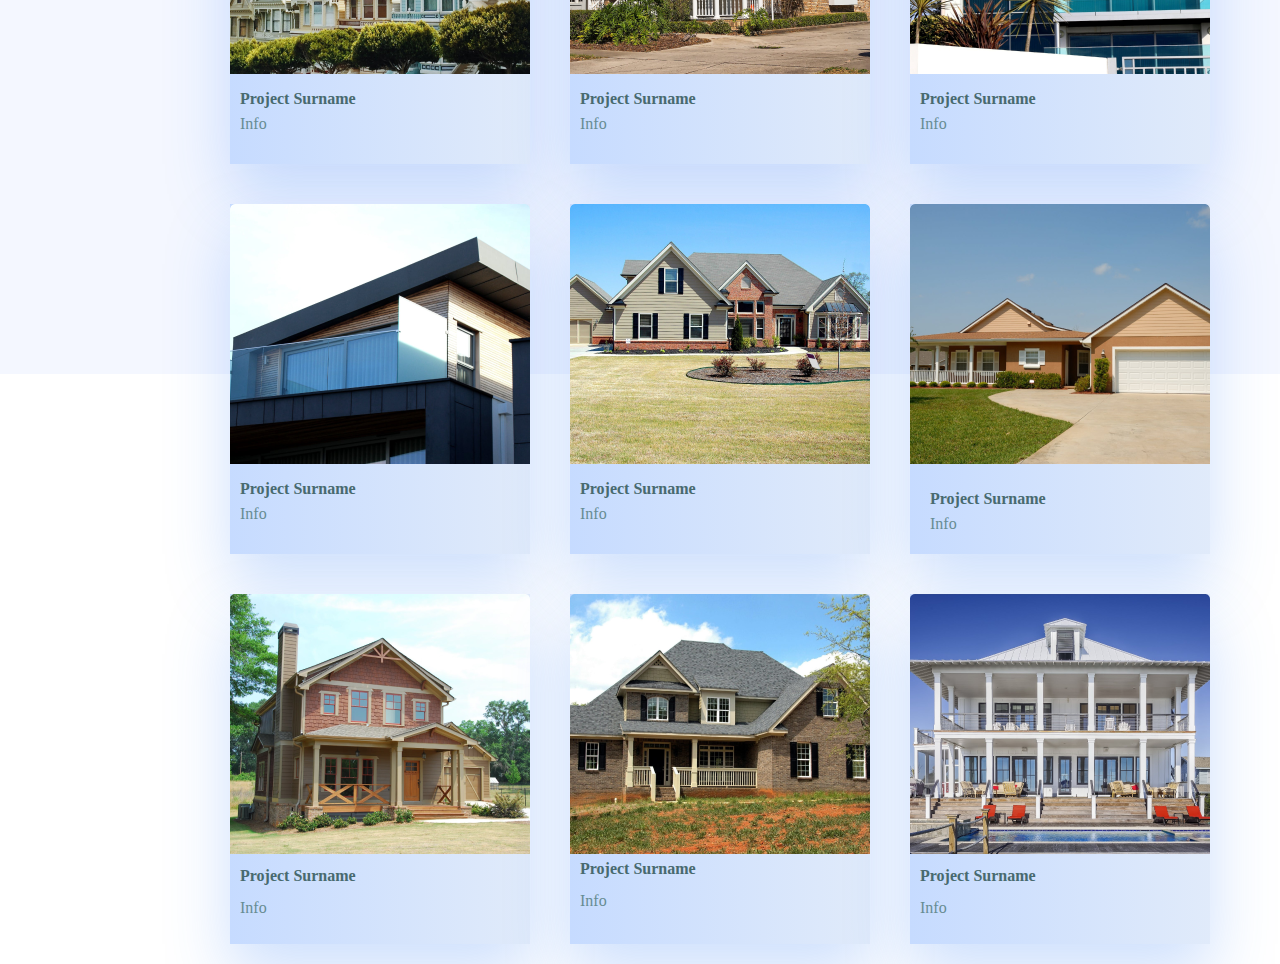
==== commit 33a609f0: "mynewcommit" ====
--- a/web-site1/projects.html
+++ b/web-site1/projects.html
@@ -16,9 +16,7 @@
 
 
     <div class="bg2">
-        <div class="bg3">
-            
-        </div>
+
         <header class="header2">
             <div class="logo">
                 <div class="ball">
@@ -48,147 +46,183 @@
 
         <div class="text2">
             <h3>Projects</h3>
-            
+
             <h2>Owner and investor with a <br> reputation</h2>
             <p>
                 Lorem ipsum dolor sit amet, consectetur adipiscing elit. Nunc <br> elit sem,
-                 vestibulum sed leo eu, malesuada pharetra mauris. <br> Integer  rhoncus, eros vel 
-                 euismod tempor, ipsum magna <br> tristique nisi, quis 
-                ullamcorper enim magna eu orci.  Sed <br>  semper ex quis semper aliquet.
+                vestibulum sed leo eu, malesuada pharetra mauris. <br> Integer rhoncus, eros vel
+                euismod tempor, ipsum magna <br> tristique nisi, quis
+                ullamcorper enim magna eu orci. Sed <br> semper ex quis semper aliquet.
             </p>
-        </div>   
+        </div>
         <div class="bg6">
-          <div class="projects">
-            <h2>Our projects</h2>
-            <div class="cards">
-                <div class="row">
-                    <div class="card1">
-                        <img src="./folder-img/Photo (9).png" alt="img" class="img-card1">
-            
-                        <div class="text-card1">
+            <div class="projects">
+                <h2>Our projects</h2>
+                <div class="cards">
+                    <div class="row">
+                        <div class="card1">
+                            <img src="./folder-img/Photo (9).png" alt="img" class="img-card1">
+
+                            <div class="text-card1">
+                                <h3>Project Surname</h3>
+                                <p>
+                                <h4>Info</h4>
+                                </p>
+
+                            </div>
+
+                        </div>
+
+
+                        <div class="card2">
+                            <img src="./folder-img/Photo (10).png" alt="img" class="img-card2">
+
+                            <div class="text-card2">
+                                <h3>Project Surname</h3>
+
+                                <p>
+                                <h4>Info</h4>
+                                </p>
+                            </div>
+                        </div>
+
+                        <div class="card3">
+                            <img src="./folder-img/Photo (11).png" alt="img" class="img-card3">
+
+                            <div class="text-card3">
+                                <h3>Project Surname</h3>
+                                <p>
+                                <h4>Info</h4>
+                                </p>
+                            </div>
+
+                        </div>
+
+
+
+                    </div>
+                    <div class="row2">
+                        <div class="card4">
+                            <img src="./folder-img/Photo (12).png" alt="img" class="img-card4">
+                            <div class="text-card4">
+                                <h3>Project Surname</h3>
+
+                                <p>
+                                <h4>Info</h4>
+                                </p>
+                            </div>
+
+                        </div>
+                        <div class="card5">
+                            <img src="./folder-img/Photo (13).png" alt="img" class="img-card5">
+                            <div class="text-card5">
+                                <h3>Project Surname</h3>
+                                <p>
+                                <h4>Info</h4>
+
+                                </p>
+                            </div>
+                        </div>
+                        <div class="card6">
+                            <img src="./folder-img/Photo (14).png" alt="img" class="img-card6">
+
+                            <div class="text-card6">
+                                <h3>Project Surname</h3>
+                                <p>
+                                <h4>Info</h4>
+                                </p>
+                            </div>
+
+                        </div>
+
+
+
+                    </div>
+                    <div class="row3">
+
+                        <div class="card7">
+                            <img src="./folder-img/Photo (15).png" alt="img" class="img-card7">
+                            <div class="text-card7">
+                                <h3>Project Surname</h3>
+                                <p>
+                                <h4>Info</h4>
+                                </p>
+
+                            </div>
+
+                        </div>
+                        <div class="card8">
+                            <img src="./folder-img/Photo (16).png" alt="img" class="img-card8">
+                            <div class="text-card8">
+                                <h3>Project Surname</h3>
+                                <p>
+                                <h4>Info</h4>
+
+                                </p>
+                            </div>
+
+
+                        </div>
+
+                        <div class="card9">
+                            <img src="./folder-img/Photo (17).png" alt="img" class="img-card9">
+
+                            <div class="text-card9">
+                                <h3>Project Surname</h3>
+                                <p>
+                                <h4>Info</h4>
+                                </p>
+                            </div>
+                        </div>
+
+
+
+                    </div>
+
+
+
+                </div>
+                <div class="row4">
+                    <div class="card10">
+                        <img src="./folder-img/Photo (18).png" alt="">
+                        <div class="text-card10">
                             <h3>Project Surname</h3>
                             <p>
                             <h4>Info</h4>
                             </p>
-            
-                        </div>
-            
-                    </div>
-            
-            
-                    <div class="card2">
-                        <img src="./folder-img/Photo (10).png" alt="img" class="img-card2">
-            
-                        <div class="text-card2">
-                            <h3>Project Surname</h3>
-            
-                            <p>
-                            <h4>Info</h4>
-                            </p>
-                        </div>
-                    </div>
-            
-                    <div class="card3">
-                        <img src="./folder-img/Photo (11).png" alt="img" class="img-card3">
-            
-                        <div class="text-card3">
+                        </div>
+                    </div>
+                    <div class="card11">
+                        <img src="./folder-img/Photo (19).png" alt="">
+                        <div class="text-card11">
                             <h3>Project Surname</h3>
                             <p>
                             <h4>Info</h4>
                             </p>
                         </div>
-            
-                    </div>
-            
-            
-            
-                </div>
-                <div class="row2">
-                    <div class="card4">
-                        <img src="./folder-img/Photo (12).png" alt="img" class="img-card4">
-                        <div class="text-card4">
+
+                    </div>
+                    <div class="card12">
+                        <img src="./folder-img/Photo (20).png" alt="">
+                        <div class="text-card12">
                             <h3>Project Surname</h3>
-            
+
                             <p>
                             <h4>Info</h4>
                             </p>
                         </div>
-            
-                    </div>
-                    <div class="card5">
-                        <img src="./folder-img/Photo (13).png" alt="img" class="img-card5">
-                        <div class="text-card5">
-                            <h3>Project Surname</h3>
-                            <p>
-                            <h4>Info</h4>
-            
-                            </p>
-                        </div>
-                    </div>
-                    <div class="card6">
-                        <img src="./folder-img/Photo (14).png" alt="img" class="img-card6">
-            
-                        <div class="text-card6">
-                            <h3>Project Surname</h3>
-                            <p>
-                            <h4>Info</h4>
-                            </p>
-                        </div>
-            
-                    </div>
-            
-            
-            
+                    </div>
                 </div>
-                <div class="row3">
-            
-                    <div class="card7">
-                        <img src="./folder-img/Photo (15).png" alt="img" class="img-card7">
-                        <div class="text-card7">
-                            <h3>Project Surname</h3>
-                            <p>
-                            <h4>Info</h4>
-                            </p>
-            
-                        </div>
-            
-                    </div>
-                    <div class="card8">
-                        <img src="./folder-img/Photo (16).png" alt="img" class="img-card8">
-                        <div class="text-card8">
-                            <h3>Project Surname</h3>
-                            <p>
-                            <h4>Info</h4>
-            
-                            </p>
-                        </div>
-            
-            
-                    </div>
-            
-                    <div class="card9">
-                        <img src="./folder-img/Photo (17).png" alt="img" class="img-card9">
-            
-                        <div class="text-card9">
-                            <h3>Project Surname</h3>
-                            <p>
-                            <h4>Info</h4>
-                            </p>
-                        </div>
-                    </div>
-                </div>
-
-          </div>
+            </div>
         </div>
-    </div>
-
-
-
-
-
-
-
-    <script src="./script.js"></script>
+
+
+
+
+
+
+
+        <script src="./script.js"></script>
 </body>
 
 </html>--- a/web-site1/style.css
+++ b/web-site1/style.css
@@ -1002,10 +1002,10 @@
 .bg2{
 
   
-  background-image: url(file:///home/ero/web-site-works3/web-site1/folder-img/Bg.png) ;
+  background-image:  url(file:///home/ero/web-site-works3/web-site1/folder-img/Bg.png);
   background-repeat: no-repeat;
- background-color: rgba(198, 219, 255, 1);
- opacity: 1.11;
+background-color: #C6DBFF;
+ opacity: 0,5;
 
   background-size: contain;
   
@@ -1346,4 +1346,178 @@
   font-size: 16px;
   line-height: 32px;
   color: rgba(103, 140, 146, 1);
+}
+
+.card1 img{
+  width: 300px;
+  height: 260px;
+  top: 3px;
+ 
+  
+  
+}
+
+.card2 img{
+  width: 300px;
+  height: 260px;
+  top: 3px;
+ 
+  
+}
+
+.card3 img{
+  width: 300px;
+height: 260px;
+top: 3px;
+
+
+}
+
+.card4 img{
+  width: 300px;
+  height: 260px;
+  top: 3px;
+
+  
+}
+
+.card5 img{
+  width: 300px;
+  height: 260px;
+  top: 3px;
+  
+  
+}
+
+.card6 img{
+  width: 300px;
+  height: 260px;
+  top: 3px;
+  
+  
+}
+
+.card7 img{
+  width: 300px;
+  height: 260px;
+  top: 3px;
+ 
+  
+}
+
+.card8 img{
+  width: 300px;
+  height: 260px;
+  top: 3px;
+ 
+  
+}
+
+.card9 img{
+  width: 300px;
+  height: 260px;
+  top: 3px;
+
+  
+}
+
+
+.row4{
+  display: flex;
+  justify-content: center;
+  width: (700px);
+height:  (690px);
+padding: 20px;
+gap: 40px;
+
+}
+
+.card10{
+  width: 300px;
+  height: 350px;
+  background: linear-gradient(88.65deg, #C6DBFF 0%, #E1EBFA 100%);
+  box-shadow: 0px 30px 60px 0px rgba(59, 130, 246, 0.25);
+}
+
+.text-card10 h3{
+  width: 214px;
+  height: 20px;
+  font-weight: 700;
+  font-size: 16px;
+  line-height: 22px;
+  color: rgba(72, 106, 111, 1);
+  margin-left: 10px;
+  margin-top: 7px;
+}
+
+.text-card10 h4{
+  width: 260px;
+  height: 20px;
+  font-weight: 500;
+  font-size: 16px;
+  line-height: 32px;
+  color: rgba(103, 140, 146, 1);
+  margin-left: 10px;
+  margin-top: 7px;
+}
+
+
+.card11{
+  width: 300px;
+  height: 350px;
+  background: linear-gradient(88.65deg, #C6DBFF 0%, #E1EBFA 100%);
+  box-shadow: 0px 30px 60px 0px rgba(59, 130, 246, 0.25);
+}
+
+.text-card11 h3{
+  width: 214px;
+  height: 20px;
+  font-weight: 700;
+  font-size: 16px;
+  line-height: 22px;
+  color: rgba(72, 106, 111, 1);
+  margin-left: 10px;
+  margin-top: 7;
+}
+
+.text-card11 h4 {
+  width: 260px;
+  height: 20px;
+  font-weight: 500;
+  font-size: 16px;
+  line-height: 32px;
+  color: rgba(103, 140, 146, 1);
+  margin-left: 10px;
+  margin-top: 7px;
+
+}
+
+.card12{
+  width: 300px;
+  height: 350px;
+  background: linear-gradient(88.65deg, #C6DBFF 0%, #E1EBFA 100%);
+  box-shadow: 0px 30px 60px 0px rgba(59, 130, 246, 0.25);
+}
+
+.text-card12 h3{
+  width: 214px;
+  height: 20px;
+  font-weight: 700;
+  font-size: 16px;
+  line-height: 22px;
+  color: rgba(72, 106, 111, 1);
+  margin-left: 10px;
+  margin-top: 7px;
+}
+
+
+.text-card12 h4{
+  width: 260px;
+  height: 20px;
+  font-weight: 500;
+  font-size: 16px;
+  line-height: 32px;
+  color: rgba(103, 140, 146, 1);
+  margin-left: 10px;
+  margin-top: 7px;
 }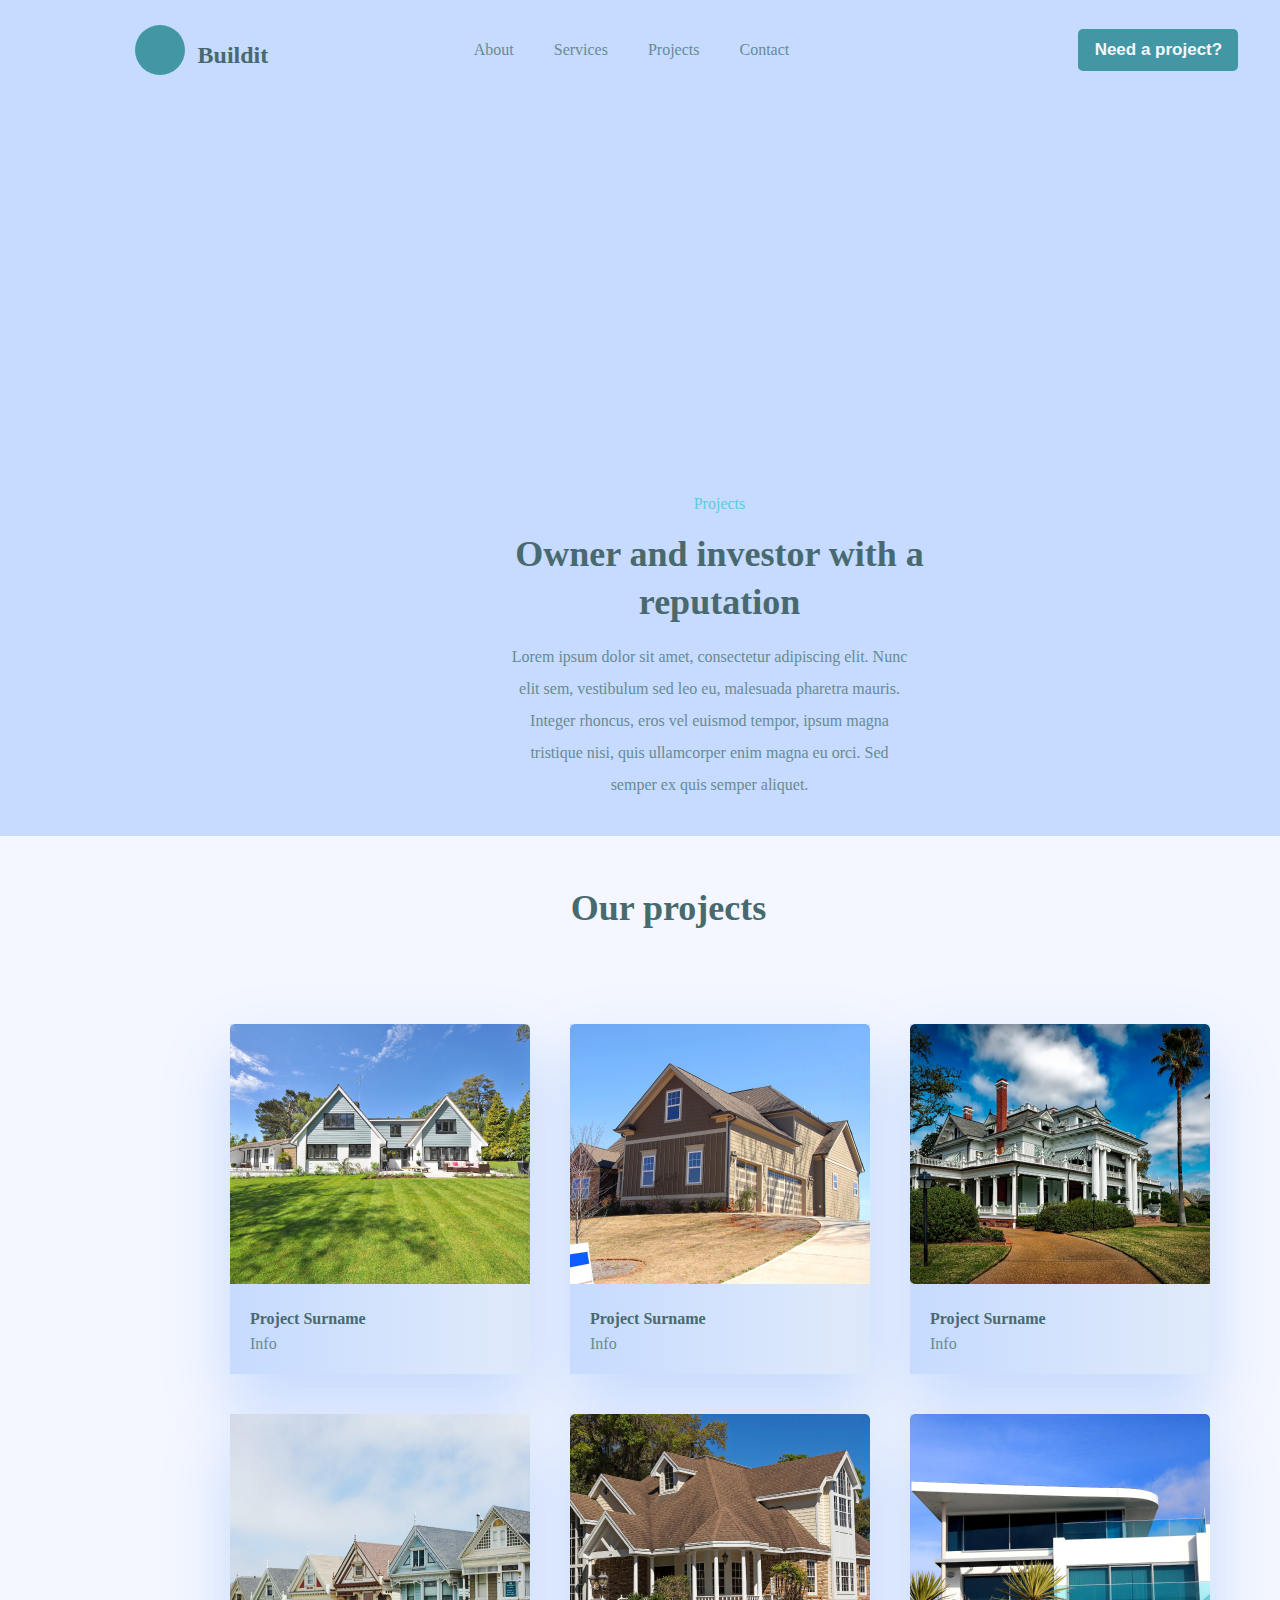
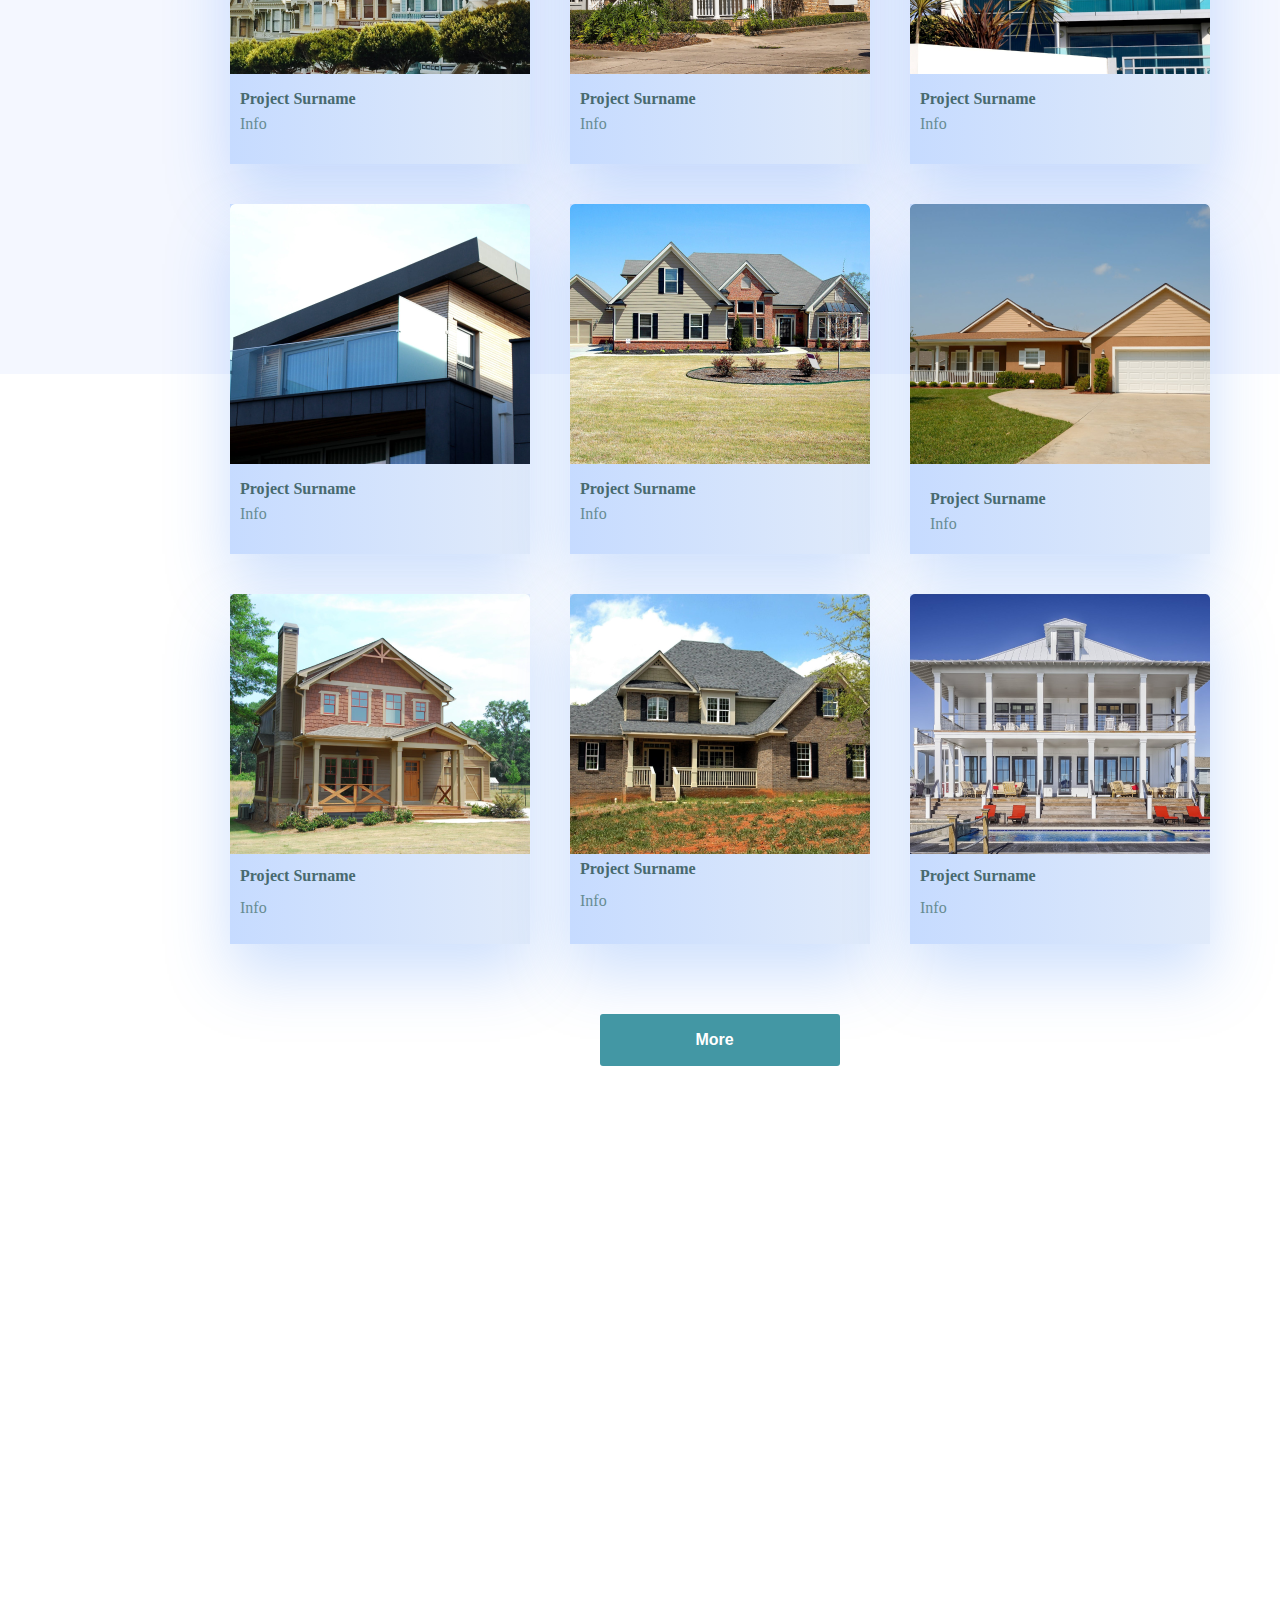
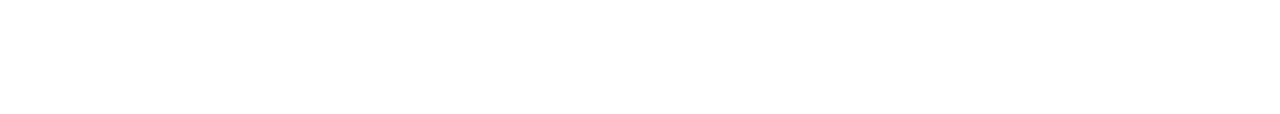
==== commit 84d42076: "mynewcommit" ====
--- a/web-site1/projects.html
+++ b/web-site1/projects.html
@@ -211,8 +211,19 @@
                             <h4>Info</h4>
                             </p>
                         </div>
-                    </div>
+
+                        
+                        
+                           
+                        
+                    </div>
+                    
                 </div>
+                <div class="buttons2">
+                    <button class="btn1">
+                        <h3>More</h3>
+
+                    </button>
             </div>
         </div>
 
--- a/web-site1/style.css
+++ b/web-site1/style.css
@@ -1110,6 +1110,13 @@
 
 }
 
+.cards{
+  width:  (700px);
+height:  (1,772px);
+gap: 40px;
+
+}
+
 .card1{
   width: 300px;
   height: 350px;
@@ -1520,4 +1527,20 @@
   color: rgba(103, 140, 146, 1);
   margin-left: 10px;
   margin-top: 7px;
-}+}
+
+
+ .buttons2{
+  width: 600px;
+  height: 750px;
+  margin: auto 600px;
+ }
+
+ .buttons2 .btn1{
+  width: Fixed (208px);
+height:  (52px);
+padding: 15px, 55px, 15px, 55px;
+border-radius: 3px;
+gap: 10px;
+
+ }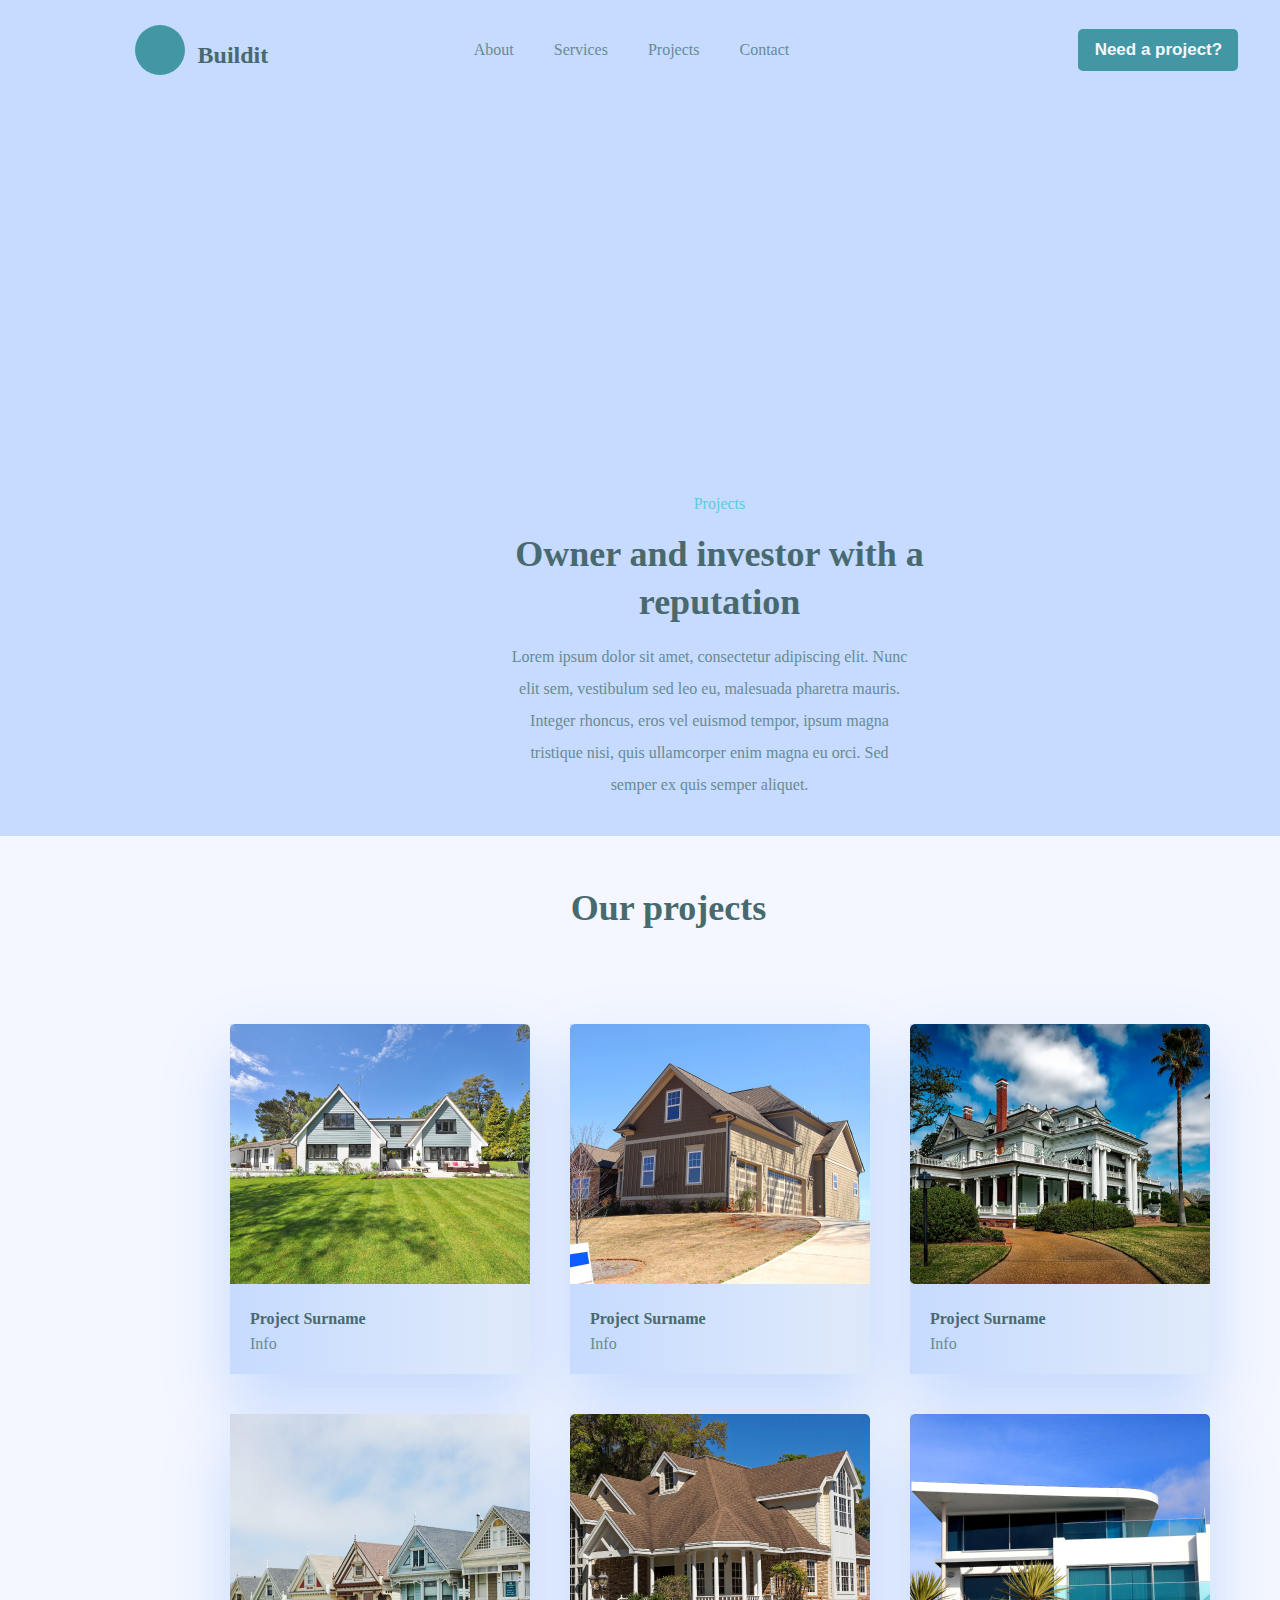
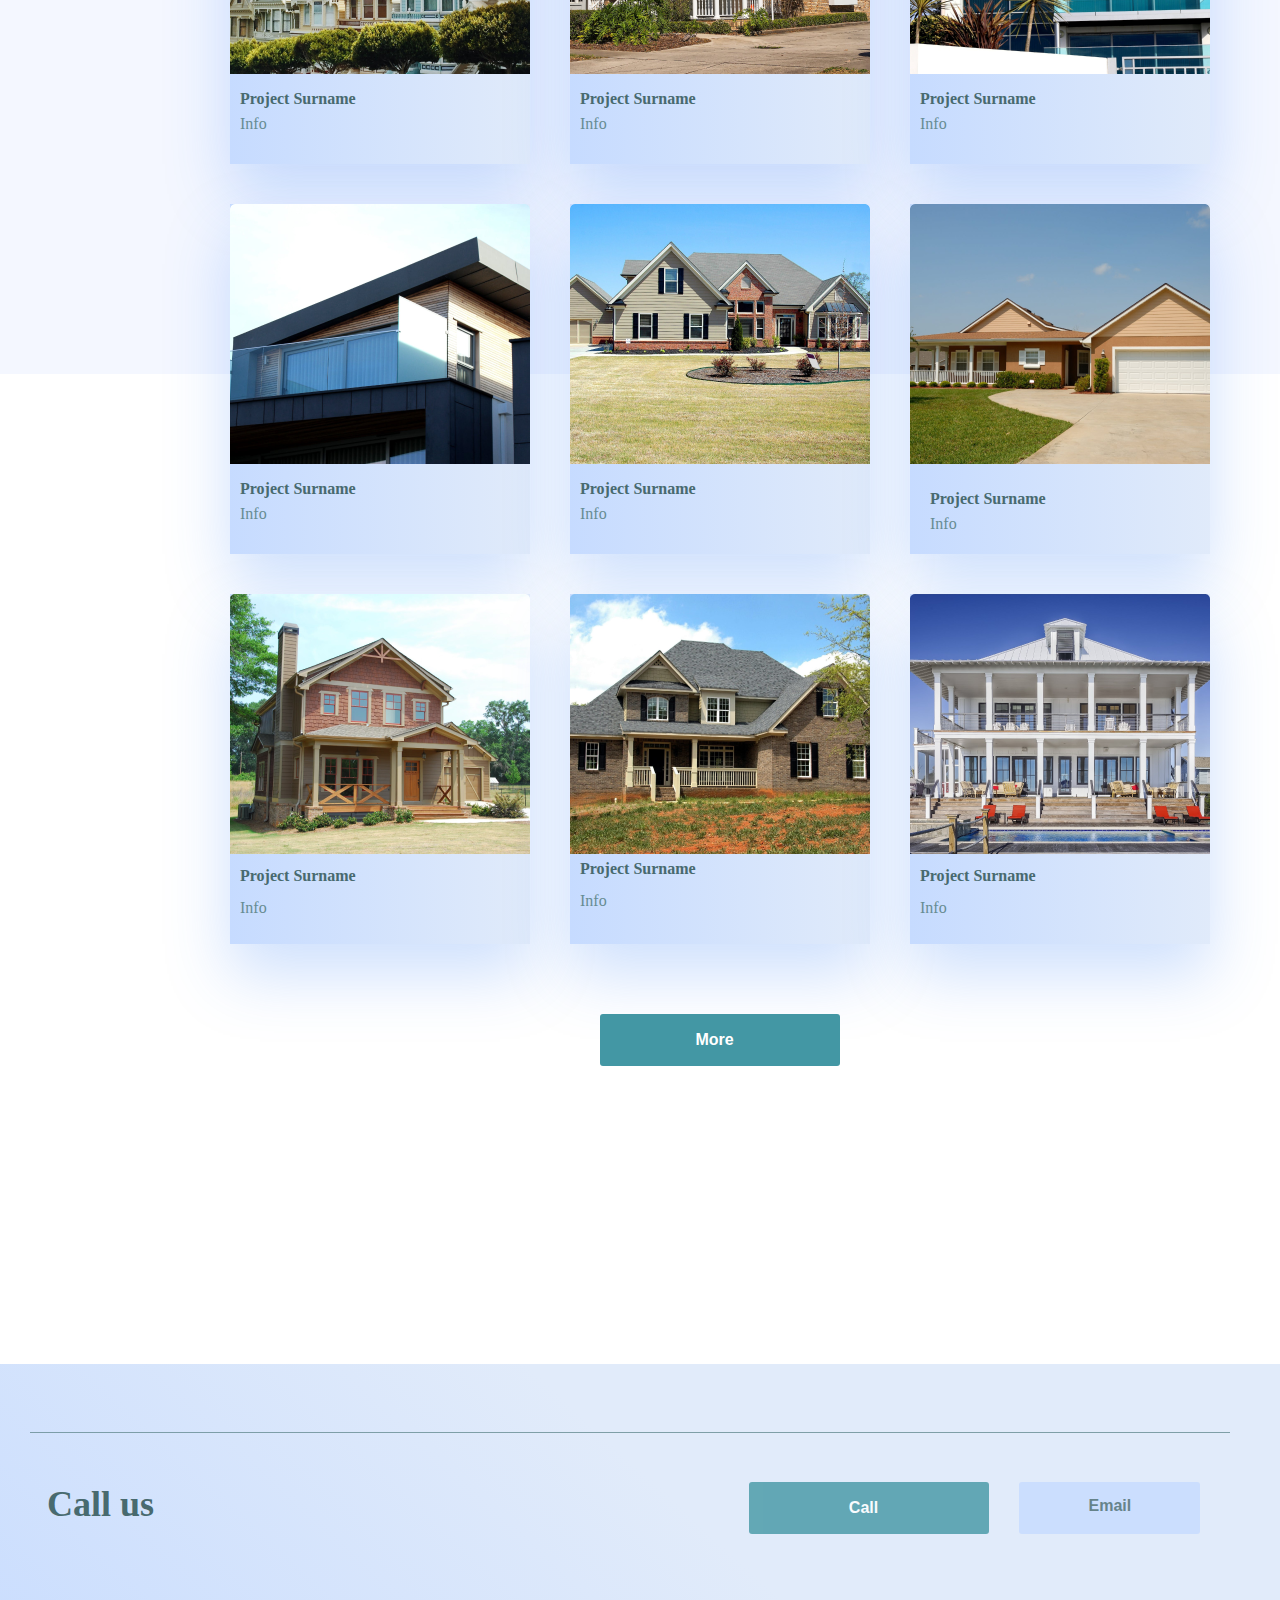
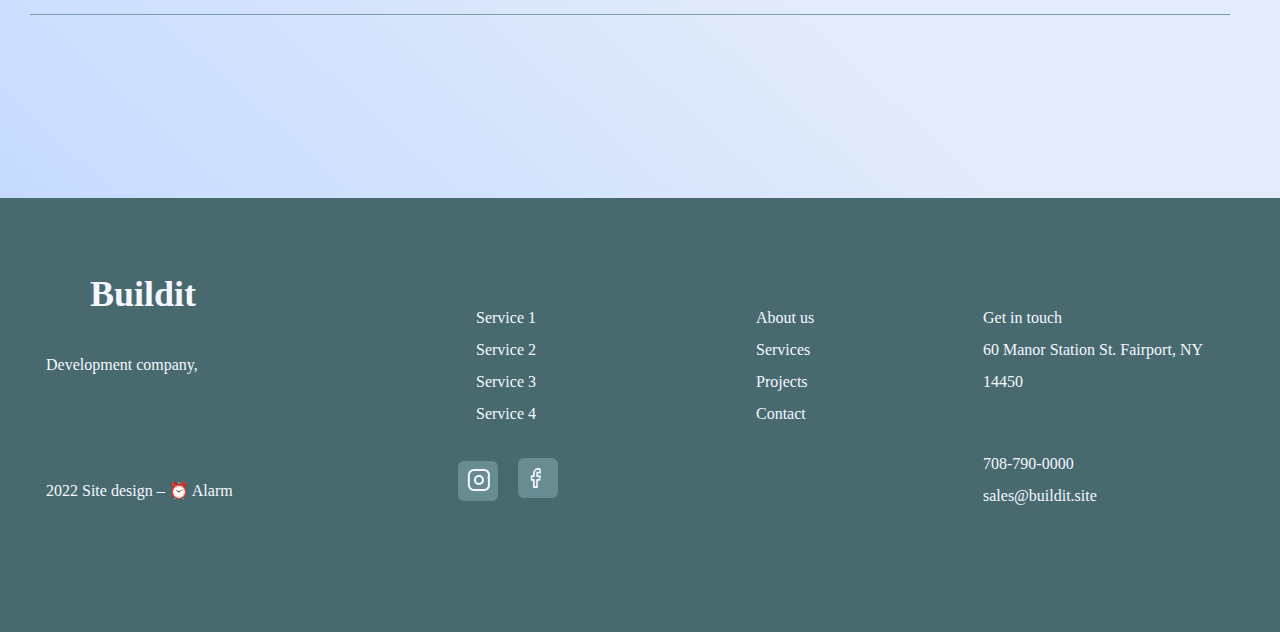
==== commit 9bbd7e56: "mynewcommit" ====
--- a/web-site1/projects.html
+++ b/web-site1/projects.html
@@ -225,6 +225,37 @@
 
                     </button>
             </div>
+            
+            </div>
+
+            <div class="bg7">
+                <div class="cat">
+
+                    <div class="text-cat">
+                        <h2>Call us</h2>
+                    </div>
+                    <div class="line">
+                        <div class="buttons">
+                            <button class="btn1">
+                                <h3>Call</h3>
+        
+                            </button>
+                            <button class="btn2">
+                                <h3>Email</h3>
+                            </button>
+        
+        
+        
+                        </div>
+                    </div>
+        
+        
+        
+        
+                    <div class="line2"></div>
+        
+            </div>
+        
         </div>
 
 
@@ -234,6 +265,116 @@
 
 
         <script src="./script.js"></script>
+
 </body>
 
+<footer>
+    <div class="text-inputs">
+        <div class="text-input1">
+            <h2>Buildit</h2>
+
+
+
+
+
+        </div>
+
+
+
+
+
+
+
+
+
+
+
+        <div class="text-input-container">
+
+
+            <div class="text-input2">
+
+                <div class="text-devlop">
+                    <h3>Development company,<br> 2022 Site design – ⏰ Alarm</h3>
+                </div>
+
+                <div class="button-container">
+                    <button class="button1">
+                        <div class="button-card">
+
+                            <img src="./folder-img/Vector (29).png" alt="" class="vector1">
+                            <img src="./folder-img/Vector (31).png" alt="" class="vector3">
+
+                        </div>
+                        <img src="./folder-img/Vector (30).png" alt="" class="vector2">
+
+
+                    </button>
+                    <div class="button2">
+                        <div class="container">
+                            <img src="./folder-img/Vector (32).png" alt="" class="vector-button2">
+                        </div>
+
+                    </div>
+
+
+                </div>
+
+
+
+                <div class="text-input">
+                    <div class="paraghrap-container1">
+                        <p><a href="#">Service 1</a></p>
+                        <p><a href="#">Service 2</a></p>
+                        <p><a href="#">Service 3</a></p>
+                        <p><a href="#">Service 4</a></p>
+                    </div>
+
+
+                </div>
+
+
+
+
+
+
+
+                <div class="textinput3">
+                    <div class="paraghrap-container2">
+                        <p><a href="#">About us</a></p>
+                        <p><a href="#">Services</a></p>
+                        <p><a href="#">Projects</a></p>
+                        <p><a href="#">Contact</a></p>
+                    </div>
+
+                </div>
+
+
+                <div class="textinput4">
+                    <div class="paraghrap-container3">
+                        <p><a href="#">Get in touch</a></p>
+                        <p><a href="#">60 Manor Station St. Fairport, NY 14450</a></p>
+                        <p>
+                            <a href="#">
+                                <h3>708-790-0000 <br> sales@buildit.site</h3>
+                            </a>
+                        </p>
+
+
+
+                    </div>
+                </div>
+
+
+            </div>
+
+
+
+        </div>
+
+    </div>
+
+
+</footer>
+
 </html>--- a/web-site1/style.css
+++ b/web-site1/style.css
@@ -1532,7 +1532,7 @@
 
  .buttons2{
   width: 600px;
-  height: 750px;
+  height: 400px;
   margin: auto 600px;
  }
 
@@ -1543,4 +1543,13 @@
 border-radius: 3px;
 gap: 10px;
 
- }+ }
+
+.bg7{
+  width: 1440px;
+height: 434px;
+left: 1px;
+background: linear-gradient(42.43deg, #C6DBFF 0%, #E1EBFA 52.25%);
+
+
+}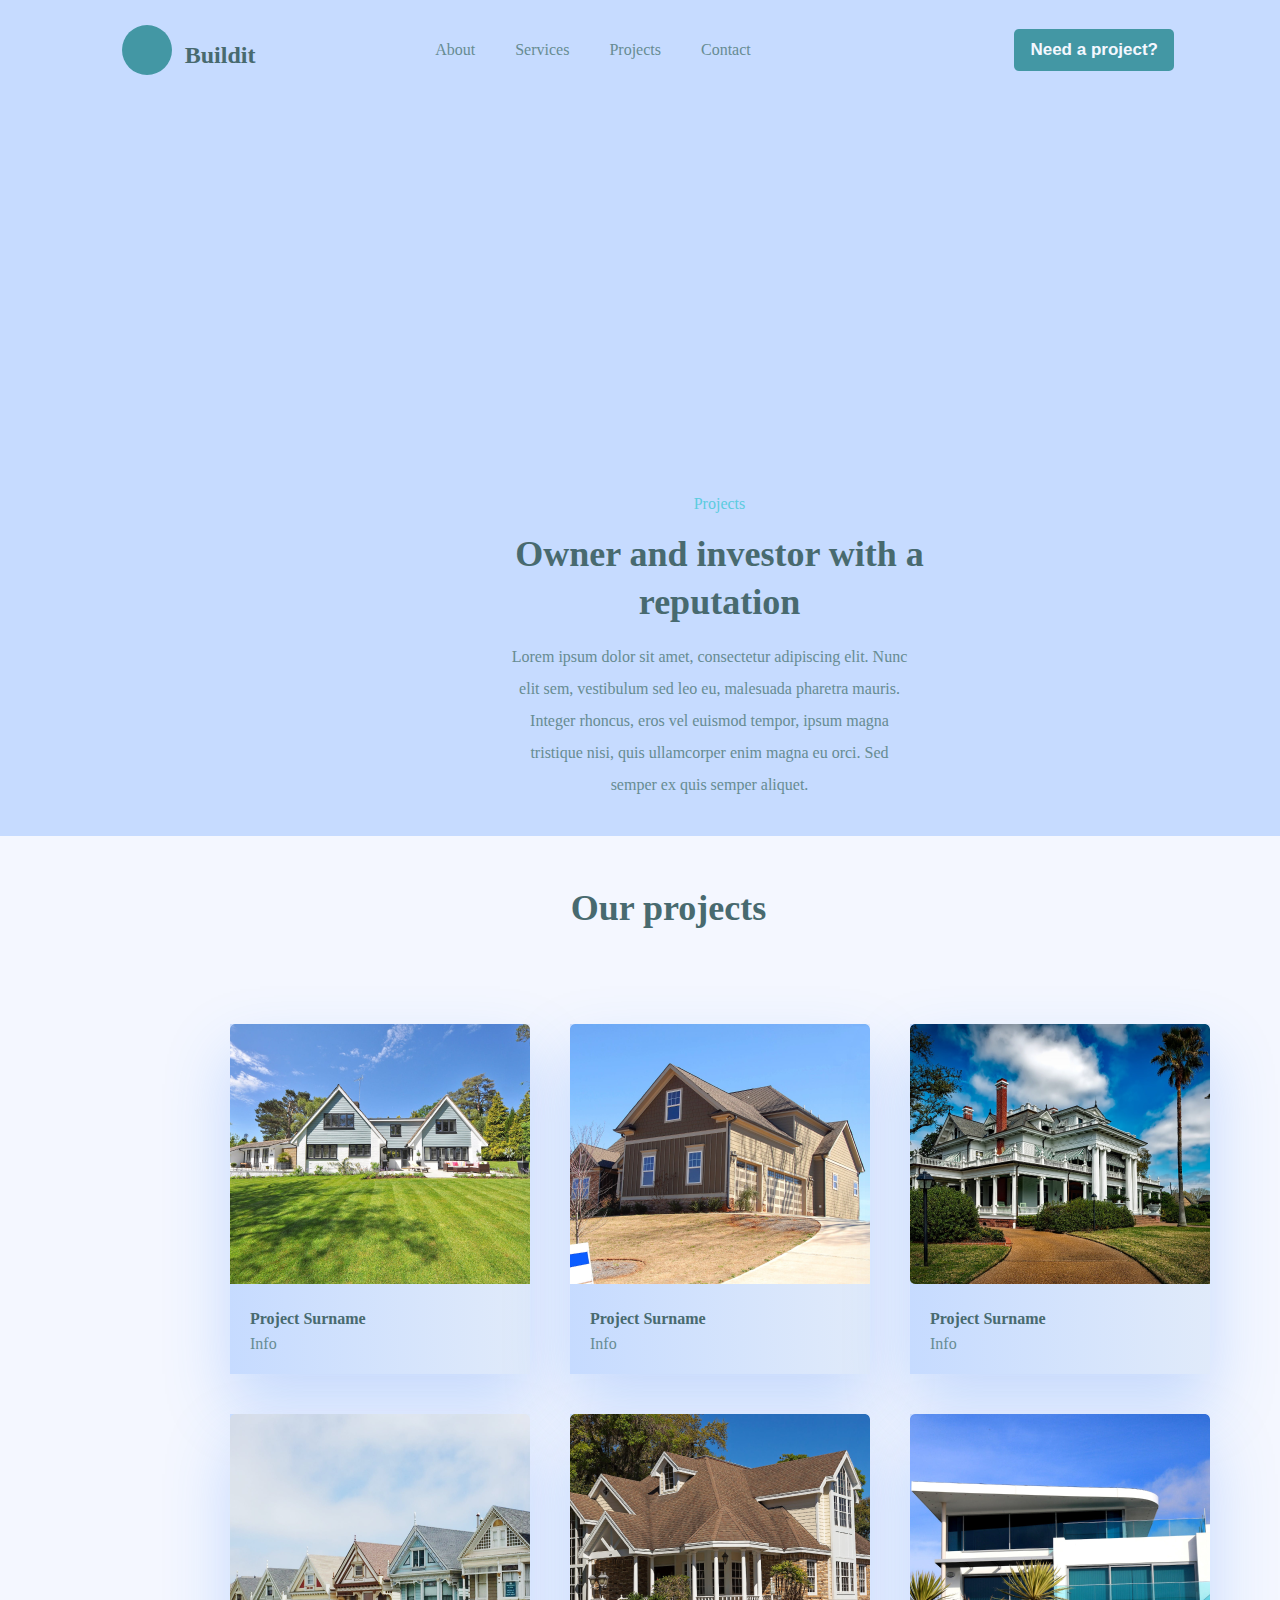
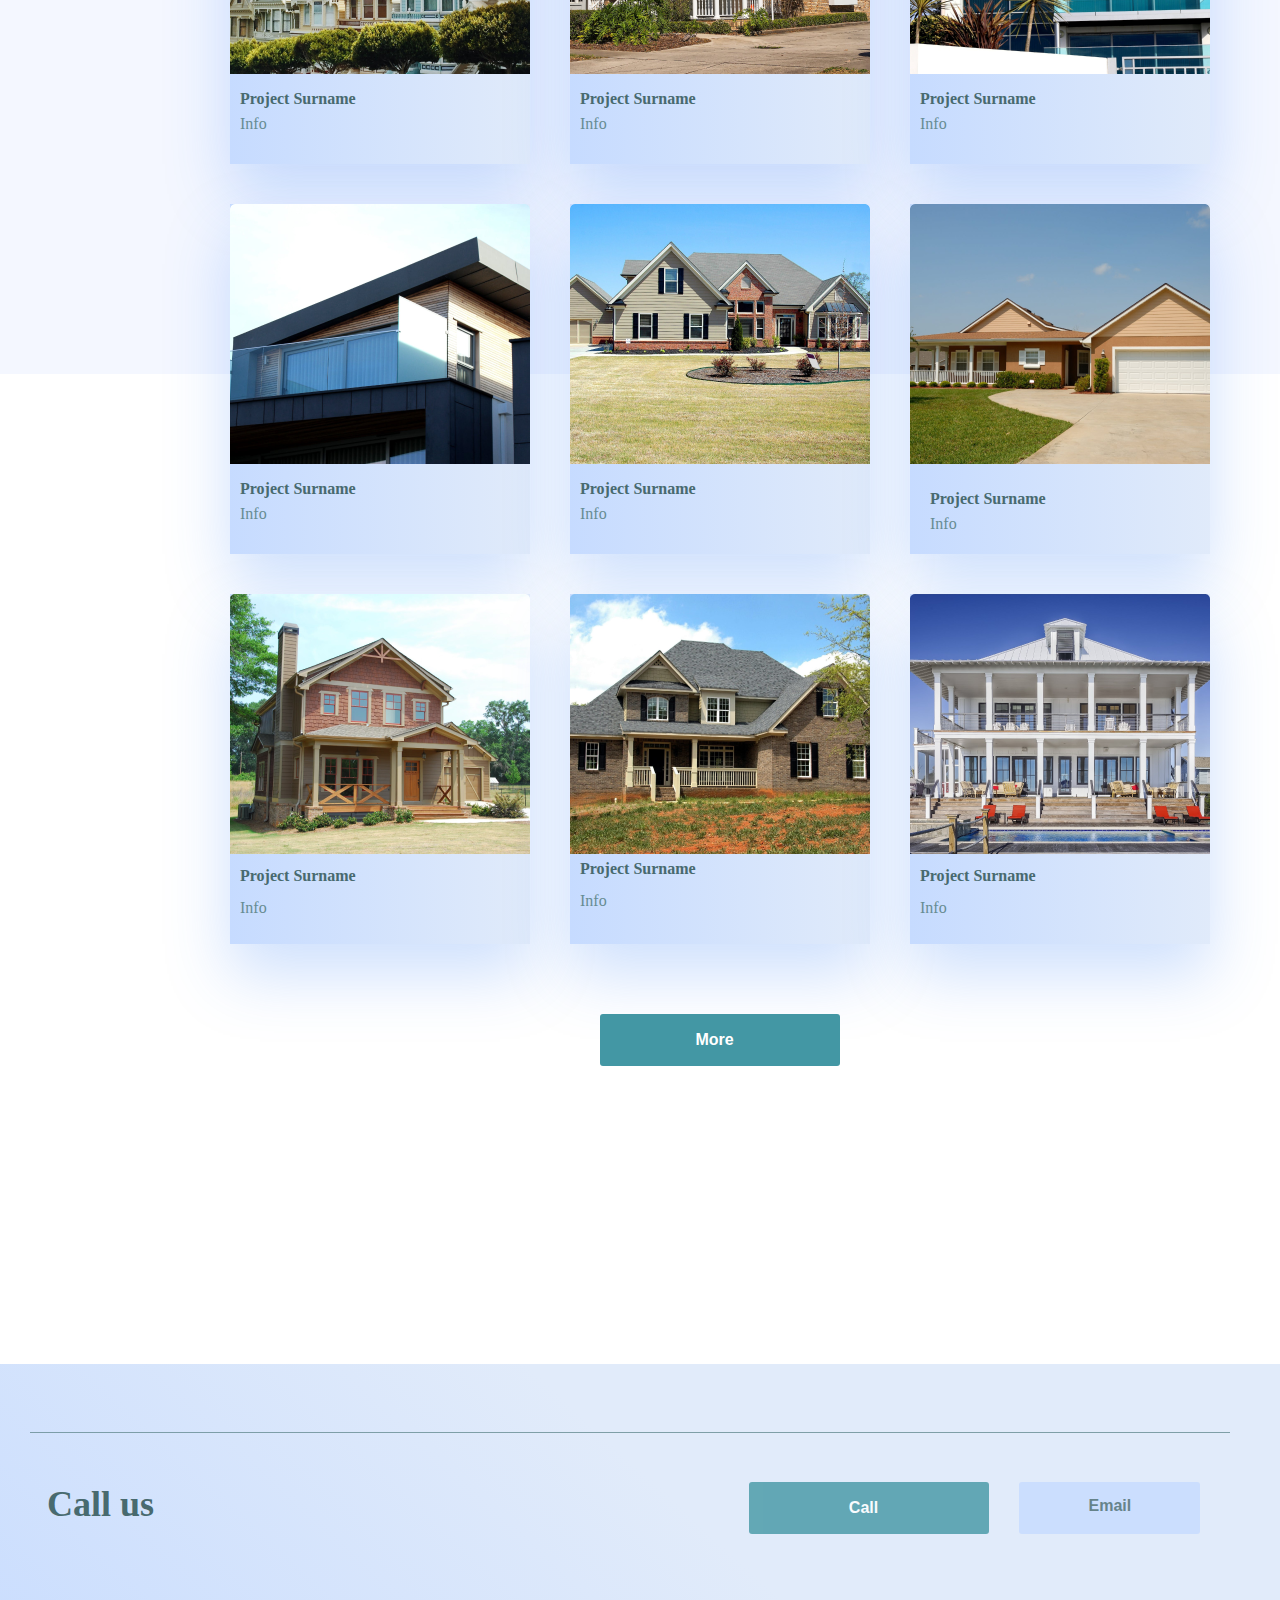
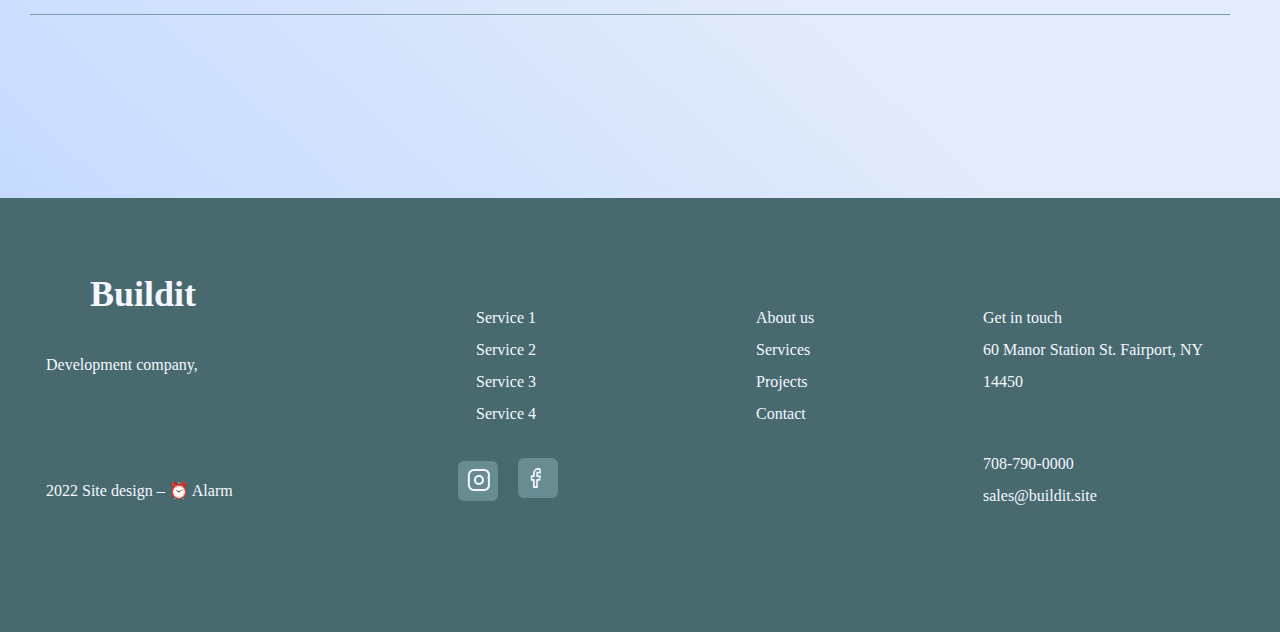
==== commit 89364d06: "mynewcommit" ====
--- a/web-site1/projects.html
+++ b/web-site1/projects.html
@@ -5,7 +5,7 @@
     <meta charset="UTF-8">
     <meta http-equiv="X-UA-Compatible" content="IE=edge">
     <meta name="viewport" content="width=device-width, initial-scale=1.0">
-    <title>projects</title>
+    <title>Projects</title>
     <link rel="stylesheet" href="style.css">
 </head>
 
--- a/web-site1/style.css
+++ b/web-site1/style.css
@@ -1024,6 +1024,25 @@
 }
 
 
+header button{
+  background: linear-gradient(0deg, #4397A4, #4397A4),
+  linear-gradient(104.26deg, rgba(67, 151, 164, 0.2) 0.88%, rgba(91, 204, 222, 0.2) 99.89%);
+  width:  160px;
+  height:  42px;
+  border-radius: 5px;
+  border: none;
+  cursor: pointer;
+  margin-right: 143px;
+}
+
+header button h3{
+  font-size: 17px;
+font-weight: 700;
+color: rgba(244, 247, 255, 1);
+line-height: 22px;
+
+}
+
 
 .text2{
   width: 540px;
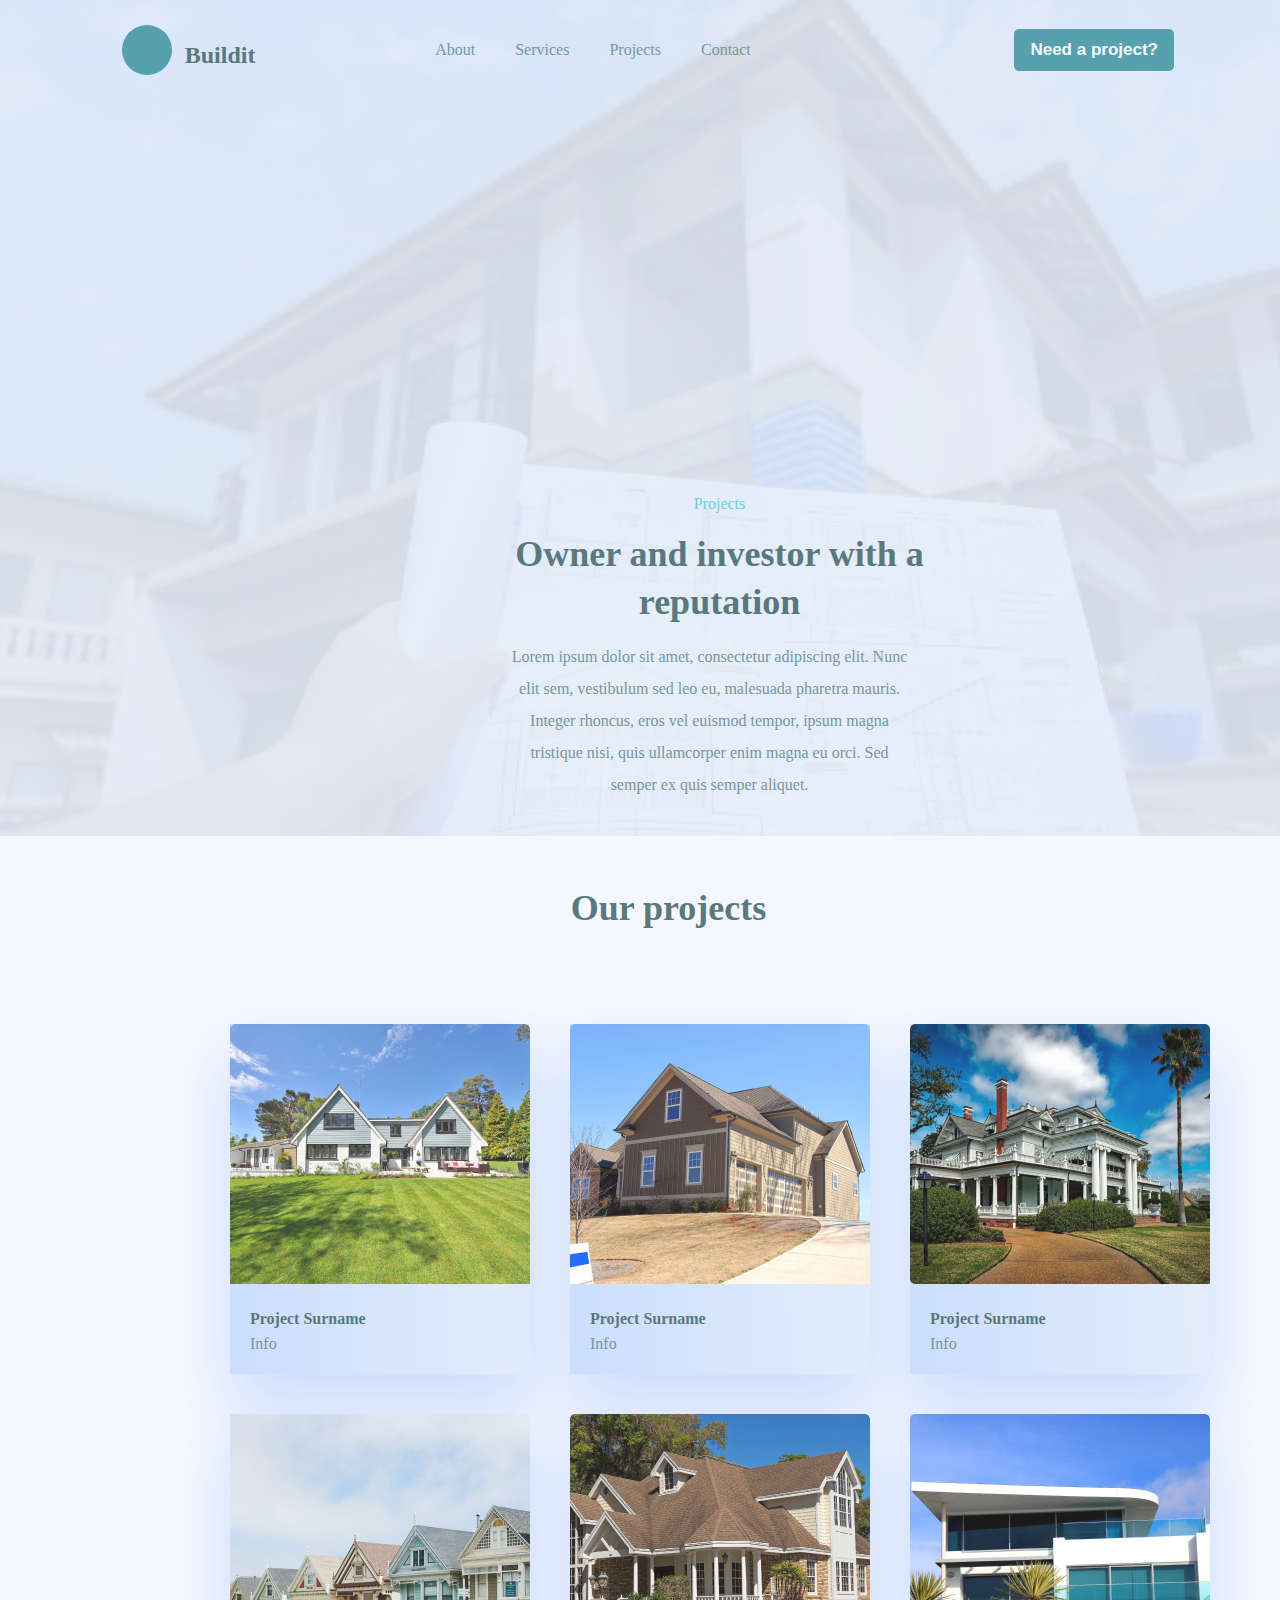
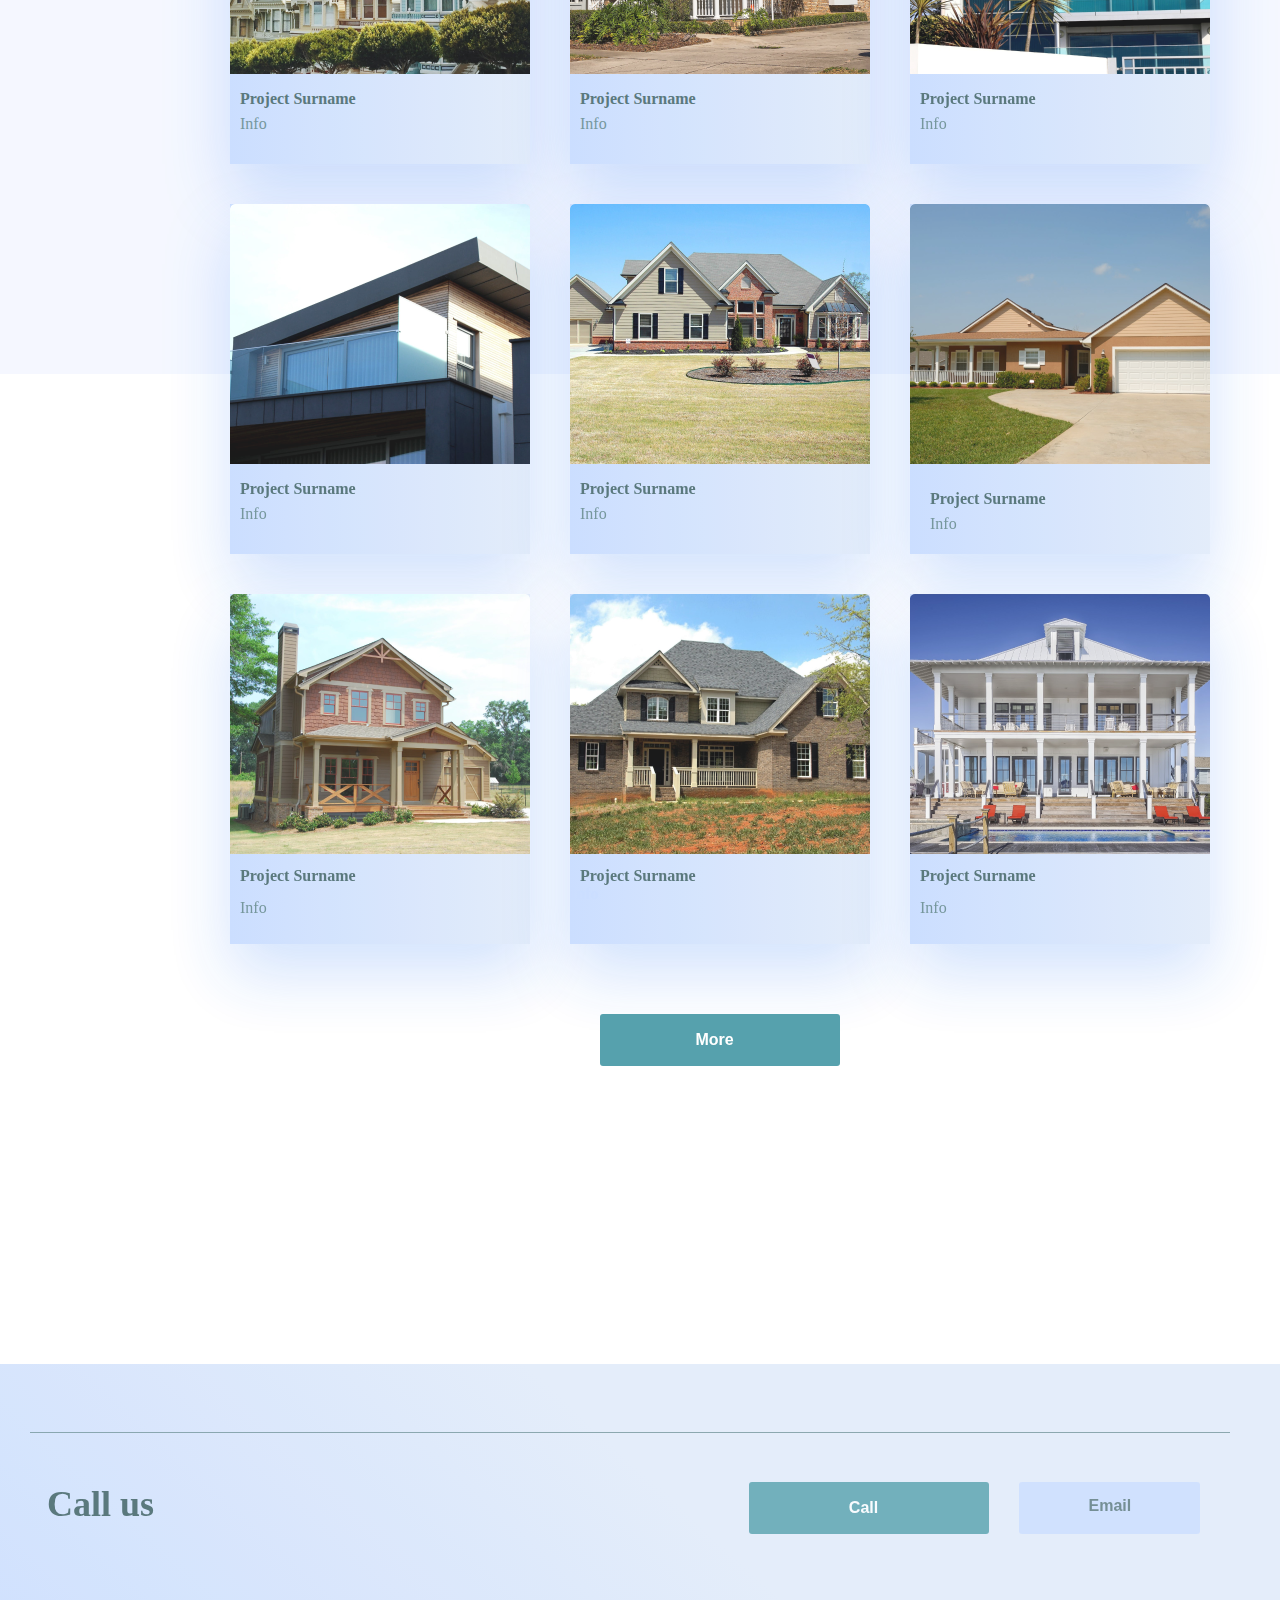
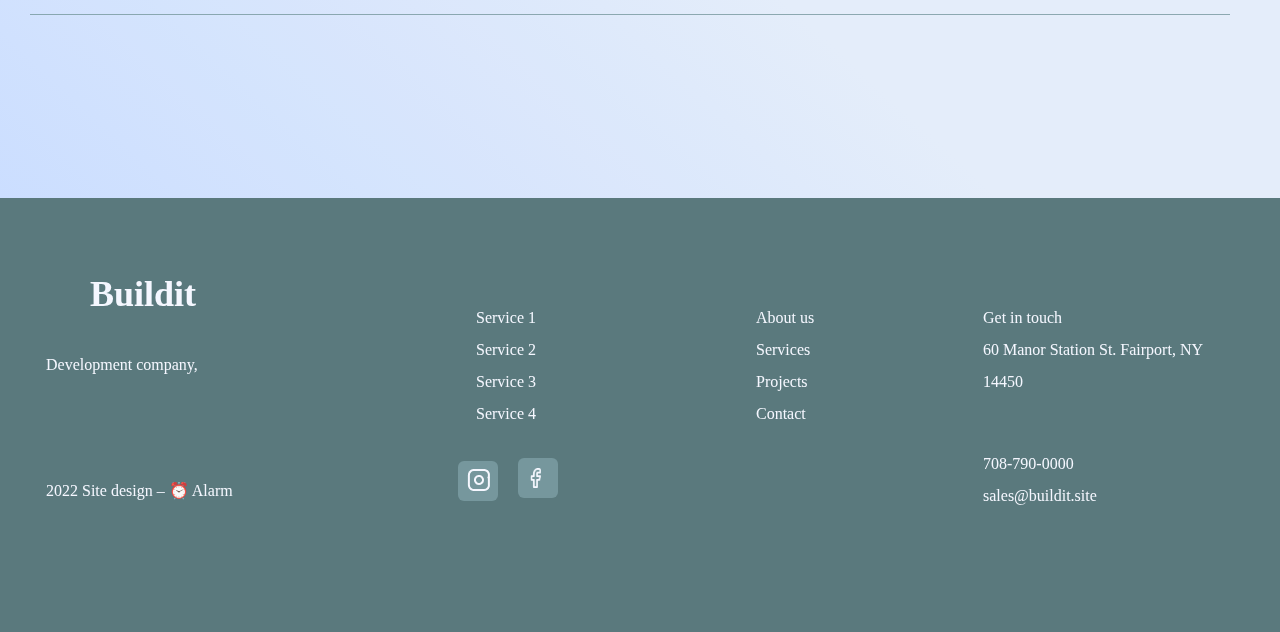
==== commit d441664c: "mynewcommit" ====
--- a/web-site1/projects.html
+++ b/web-site1/projects.html
@@ -27,7 +27,7 @@
                 <ul>
 
                     <li><a href="./index.html">About</a></li>
-                    <li><a href="#">Services</a></li>
+                    <li><a href="./services.html">Services</a></li>
                     <li><a href="#">Projects</a></li>
                     <li><a href="#">Contact</a></li>
                 </ul>
--- a/web-site1/style.css
+++ b/web-site1/style.css
@@ -1002,10 +1002,10 @@
 .bg2{
 
   
-  background-image:  url(file:///home/ero/web-site-works3/web-site1/folder-img/Bg.png);
+  background-image:  url(./folder-img/Bg.png);
   background-repeat: no-repeat;
-background-color: #C6DBFF;
- opacity: 0,5;
+background-color: rgba(225, 235, 250, 1);
+ opacity: 0.9;
 
   background-size: contain;
   
@@ -1503,20 +1503,13 @@
   line-height: 22px;
   color: rgba(72, 106, 111, 1);
   margin-left: 10px;
-  margin-top: 7;
-}
-
-.text-card11 h4 {
-  width: 260px;
-  height: 20px;
-  font-weight: 500;
-  font-size: 16px;
-  line-height: 32px;
-  color: rgba(103, 140, 146, 1);
-  margin-left: 10px;
   margin-top: 7px;
-
-}
+}
+  
+  
+  
+
+
 
 .card12{
   width: 300px;
@@ -1571,4 +1564,54 @@
 background: linear-gradient(42.43deg, #C6DBFF 0%, #E1EBFA 52.25%);
 
 
+}
+
+
+
+
+
+
+
+
+
+
+
+
+
+
+
+
+
+
+
+
+
+
+
+
+
+
+
+
+/*Services*/
+
+
+
+
+.bg-services{
+  background-image:  url(./folder-img/Bg\ \(1\).png);
+  background-repeat: no-repeat;
+background-color: rgba(225, 235, 250, 1);
+ opacity: 0.9;
+
+  background-size: contain;
+  
+
+
+  width: 1439px;
+  height: 869px;
+  left: 1px;
+
+
+ color: #C6DBFF;
 }